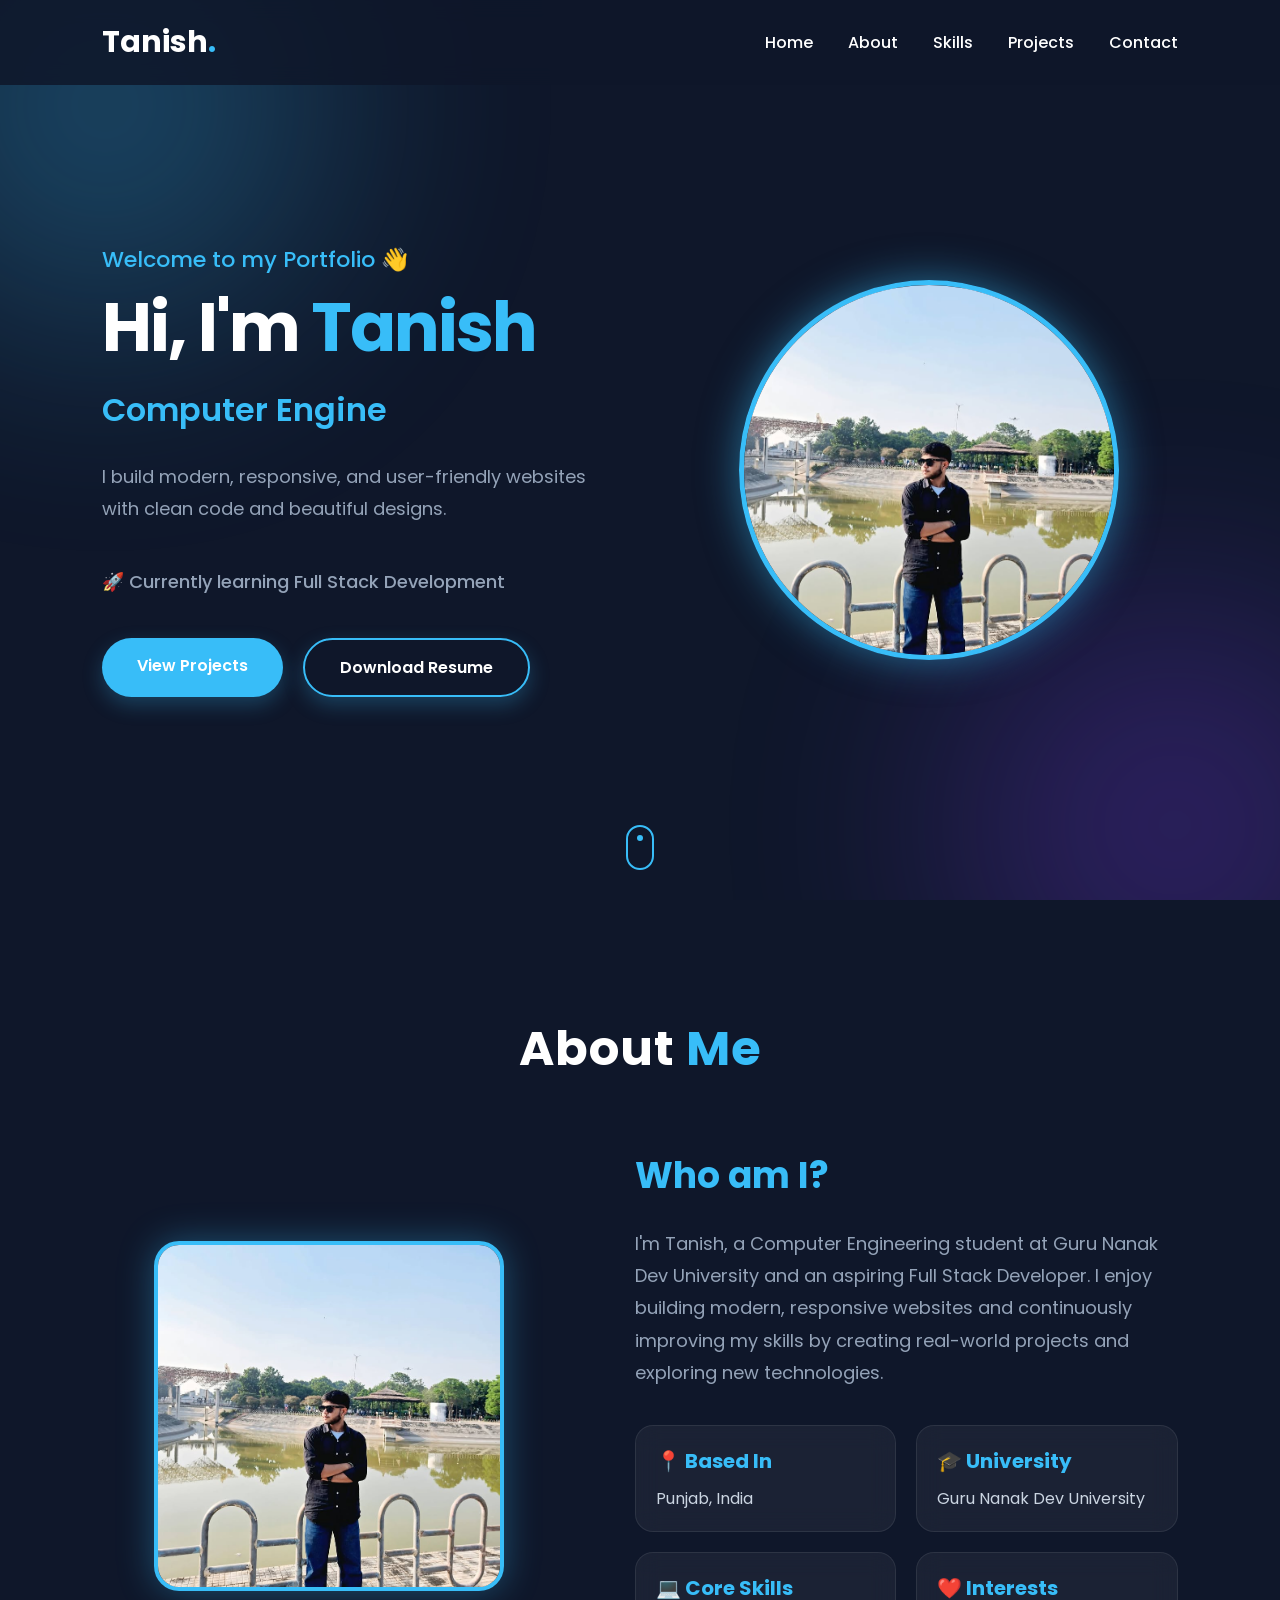
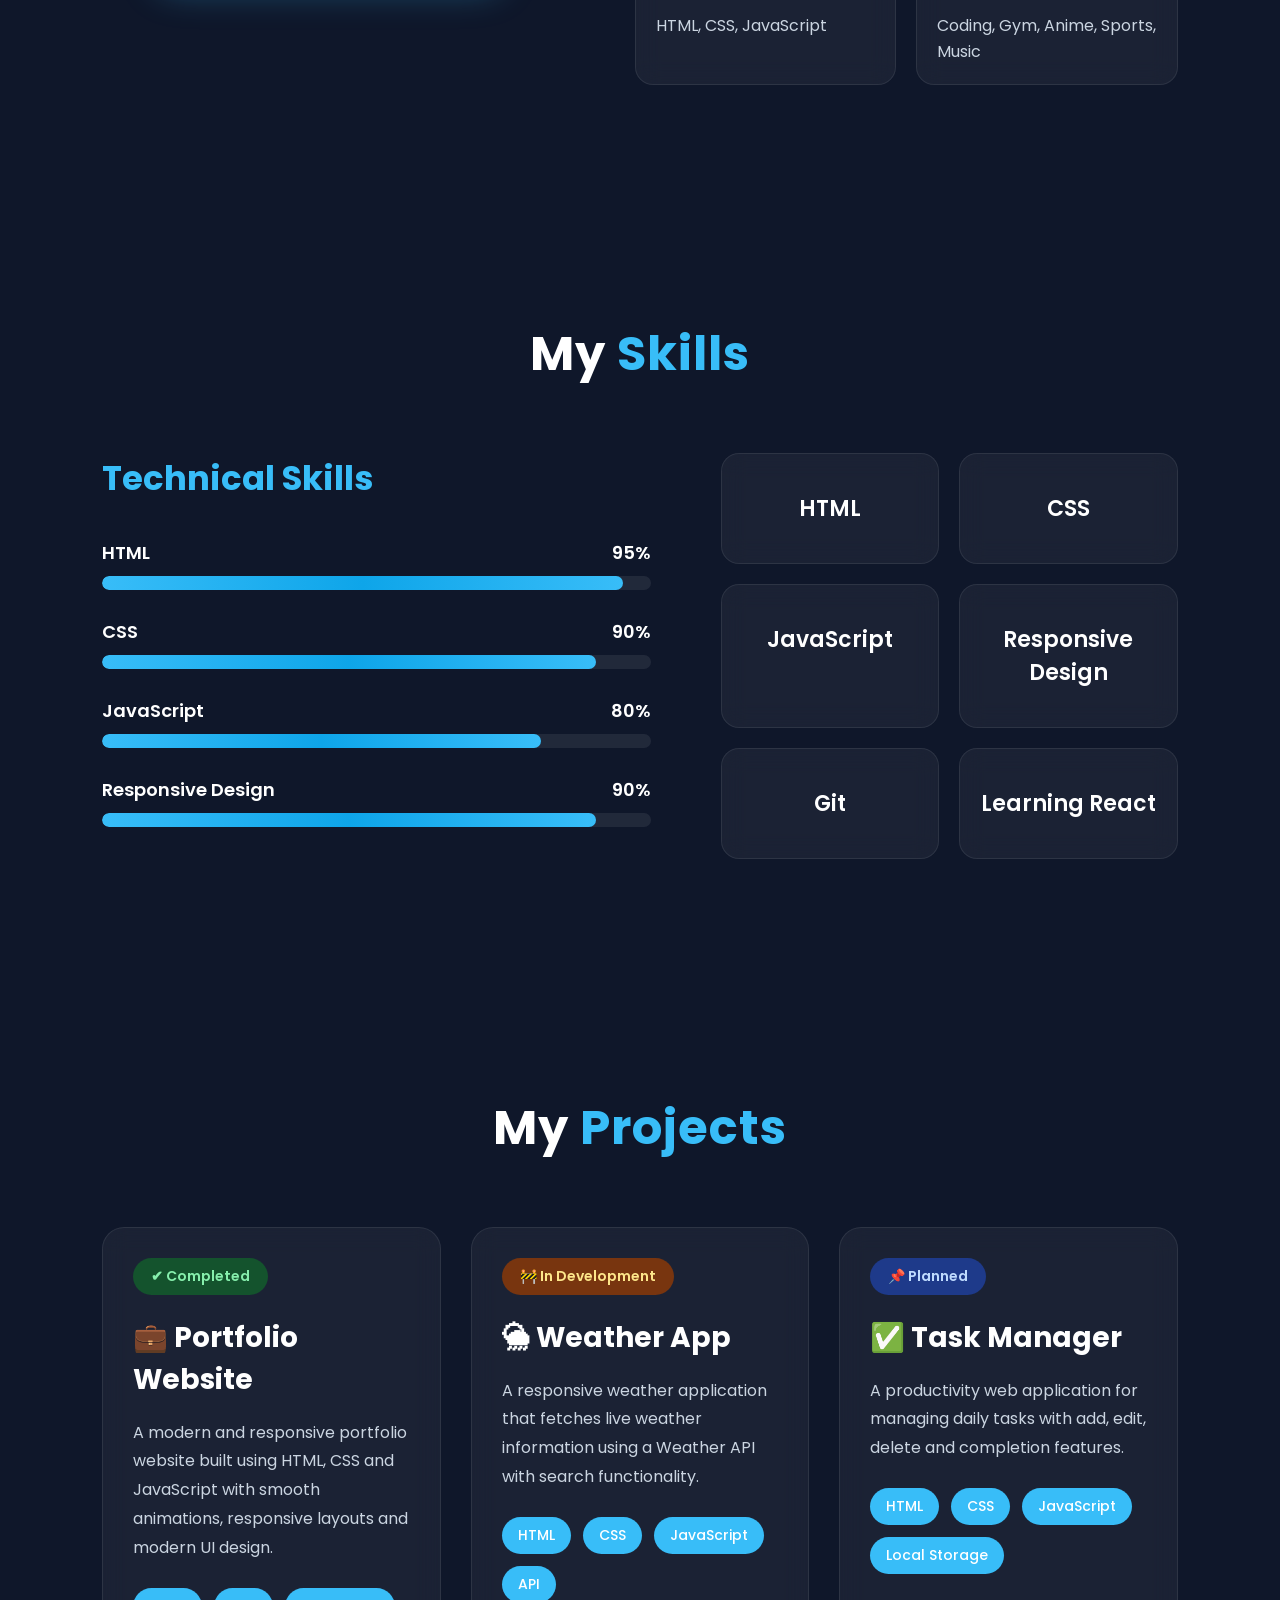
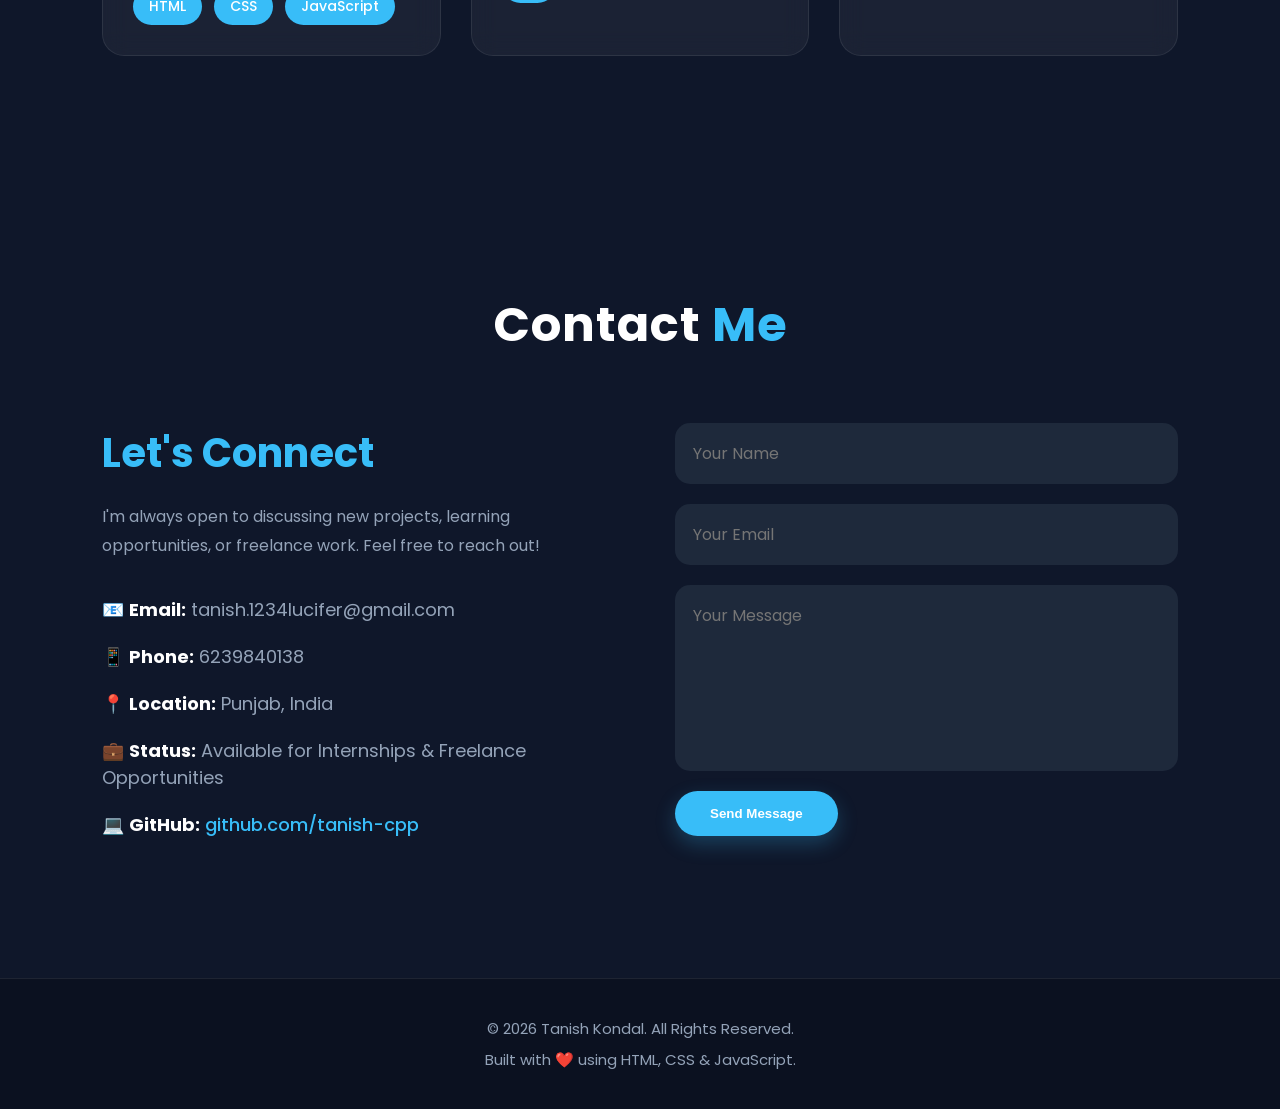
==== index.html @ 9c870e1d "Initial portfolio" ====
<!DOCTYPE html>
<html lang="en">
<head>

    <!-- Basic Website Information -->
    <meta charset="UTF-8">
    <meta name="viewport" content="width=device-width, initial-scale=1.0">

    <!-- SEO -->
    <title>Tanish | Frontend Developer & Computer Engineering Student</title>

    <meta name="description" content="Portfolio of Tanish , a Computer Engineering student and Frontend Developer passionate about creating modern, responsive, and user-friendly websites.">

    <meta name="keywords" content="Tanish , Portfolio, Frontend Developer, Web Developer, HTML, CSS, JavaScript, Computer Engineering, Responsive Website">

    <meta name="author" content="Tanish ">

    <meta name="theme-color" content="#0f172a">

    <!-- Favicon -->
    <link rel="icon" type="image/png" href="favicon.png">

    <!-- Google Fonts -->
    <link rel="preconnect" href="https://fonts.googleapis.com">

    <link rel="preconnect" href="https://fonts.gstatic.com" crossorigin>

    <link href="https://fonts.googleapis.com/css2?family=Poppins:wght@300;400;500;600;700&display=swap" rel="stylesheet">

    <!-- CSS -->
    <link rel="stylesheet" href="style.css">

</head>
<body>
    <div class="bg-animation">
    <div class="blob blob1"></div>
    <div class="blob blob2"></div>
</div>

    <!-- Navigation -->
     <nav class="navbar">

    <div class="logo">
        Tanish<span>.</span>
    </div>
    <div class="menu-toggle">

    ☰

</div>

    <ul class="nav-links">
        <li><a href="#home">Home</a></li>
        <li><a href="#about">About</a></li>
        <li><a href="#skills">Skills</a></li>
        <li><a href="#projects">Projects</a></li>
        <li><a href="#contact">Contact</a></li>
    </ul>


    </nav>

    <!-- Hero Section -->
    <section id="home" class="hero hidden">

    <div class="hero-content">

        <h3>
    Welcome to my Portfolio <span class="wave">👋</span>
</h3>

        <h1>Hi, I'm <span>Tanish</span></h1>

        <h2>
    <span id="typing-text"></span>
</h2>

        <p>
            I build modern, responsive, and user-friendly websites with
            clean code and beautiful designs.
        </p>
        <p class="status">
    🚀 Currently learning Full Stack Development
</p>

        <div class="hero-buttons">

            <a href="#projects" class="btn">View Projects</a>

            <a href="#" class="btn btn-outline">Download Resume</a>

        </div>

    </div>


    <div class="hero-image">

        <img src="images/profile.jpg" alt="Profile">

    </div>
    <div class="scroll-indicator">
    <span></span>
</div>

</section> 

<!-- =========================
     ABOUT SECTION
========================= -->

<section class="about hidden" id="about">

    <h2 class="section-title">
        About <span>Me</span>
    </h2>

    <div class="about-container">

        <div class="about-image">

            <img src="images/profile.jpg" alt="Tanish">

        </div>

        <div class="about-content">

            <h3>Who am I?</h3>

            <p>
                
                I'm Tanish, a Computer Engineering student at Guru Nanak Dev University and an aspiring Full Stack Developer. I enjoy building modern, responsive websites and continuously improving my skills by creating real-world projects and exploring new technologies.
                
            </p>

            <div class="about-info">

    <div class="info-card">
        <h4>📍 Based In</h4>
        <p>Punjab, India</p>
    </div>

    <div class="info-card">
        <h4>🎓 University</h4>
        <p>Guru Nanak Dev University</p>
    </div>

    <div class="info-card">
        <h4>💻 Core Skills</h4>
        <p>HTML, CSS, JavaScript</p>
    </div>

    <div class="info-card">
        <h4>❤️ Interests</h4>
        <p>Coding, Gym, Anime, Sports, Music</p>
    </div>

</div>

        </div>

    </div>

</section>
<!-- =========================
     SKILLS SECTION
========================= -->

<section class="skills hidden" id="skills">

    <h2 class="section-title">
        My <span>Skills</span>
    </h2>

    <div class="skills-container">

        <div class="skills-left">

            <h3>Technical Skills</h3>

            <div class="skill">

                <div class="skill-name">
                    <span>HTML</span>
                    <span>95%</span>
                </div>

                <div class="progress-bar">
                    <div class="progress html"></div>
                </div>

            </div>

            <div class="skill">

                <div class="skill-name">
                    <span>CSS</span>
                    <span>90%</span>
                </div>

                <div class="progress-bar">
                    <div class="progress css"></div>
                </div>

            </div>

            <div class="skill">

                <div class="skill-name">
                    <span>JavaScript</span>
                    <span>80%</span>
                </div>

                <div class="progress-bar">
                    <div class="progress js"></div>
                </div>

            </div>

            <div class="skill">

                <div class="skill-name">
                    <span>Responsive Design</span>
                    <span>90%</span>
                </div>

                <div class="progress-bar">
                    <div class="progress responsive"></div>
                </div>

            </div>

        </div>

        <div class="skills-right">

            <div class="skill-card">HTML</div>

            <div class="skill-card">CSS</div>

            <div class="skill-card">JavaScript</div>

            <div class="skill-card">Responsive Design</div>

            <div class="skill-card">Git</div>

            <div class="skill-card">Learning React</div>

        </div>

    </div>

</section> 

<!-- =========================
     PROJECTS SECTION
========================= -->

<section class="projects hidden" id="projects">

    <h2 class="section-title">
        My <span>Projects</span>
    </h2>

    <div class="projects-grid">

       <div class="project-card">

    <div class="project-status completed">
        ✔ Completed
    </div>

    <h3>💼 Portfolio Website</h3>

    <p>
        A modern and responsive portfolio website built using
        HTML, CSS and JavaScript with smooth animations,
        responsive layouts and modern UI design.
    </p>

    <div class="tech-stack">
        <span>HTML</span>
        <span>CSS</span>
        <span>JavaScript</span>
    </div>

</div>

        <div class="project-card">

    <div class="project-status in-progress">
        🚧 In Development
    </div>

    <h3>🌦 Weather App</h3>

    <p>
        A responsive weather application that fetches live weather
        information using a Weather API with search functionality.
    </p>

    <div class="tech-stack">
        <span>HTML</span>
        <span>CSS</span>
        <span>JavaScript</span>
        <span>API</span>
    </div>

</div>

        <div class="project-card">

    <div class="project-status planned">
        📌 Planned
    </div>

    <h3>✅ Task Manager</h3>

    <p>
        A productivity web application for managing daily tasks with
        add, edit, delete and completion features.
    </p>

    <div class="tech-stack">
        <span>HTML</span>
        <span>CSS</span>
        <span>JavaScript</span>
         <span>Local Storage</span>
    </div>

</div>

</section>

<!-- =========================
     CONTACT SECTION
========================= -->

<section class="contact hidden" id="contact">

    <h2 class="section-title">
        Contact <span>Me</span>
    </h2>

    <div class="contact-container">

        <div class="contact-info">

            <h3>Let's Connect</h3>

            <p>
                I'm always open to discussing new projects, learning opportunities,
                or freelance work. Feel free to reach out!
            </p>

            <div class="contact-item">
    📧 <strong>Email:</strong>
    <span>tanish.1234lucifer@gmail.com</span>
</div>

<div class="contact-item">
    📱 <strong>Phone:</strong>
    <span>6239840138</span>
</div>

<div class="contact-item">
    📍 <strong>Location:</strong>
    <span>Punjab, India</span>
</div>

<div class="contact-item">
    💼 <strong>Status:</strong>
    <span>Available for Internships & Freelance Opportunities</span>
</div>

<div class="contact-item">
    💻 <strong>GitHub:</strong>
    <a href="https://github.com/tanish-cpp" target="_blank">
        github.com/tanish-cpp
    </a>
</div>



        </div>

        <form class="contact-form">

            <input
                type="text"
                placeholder="Your Name"
                required
            >

            <input
                type="email"
                placeholder="Your Email"
                required
            >

            <textarea
                rows="6"
                placeholder="Your Message"
                required
            ></textarea>

            <button type="submit" class="btn">
                Send Message
            </button>

        </form>

    </div>

</section>

<!-- =========================
     FOOTER
========================= -->
 <footer class="footer">

    <p>© 2026 Tanish Kondal. All Rights Reserved.</p>

    <p>Built with ❤️ using HTML, CSS & JavaScript.</p>

</footer>
<!-- JavaScript -->
    <script src="script.js"></script>

</body>
</html>
---- style.css ----
/* =========================
   GOOGLE FONT & RESET
========================= */

*{
    margin: 0;
    padding: 0;
    box-sizing: border-box;
}

html{
    scroll-behavior: smooth;
}

body{
    font-family: 'Poppins', sans-serif;
    background: #0f172a;
    color: white;
}

/* =========================
   NAVBAR
========================= */

.navbar{
    display: flex;
    justify-content: space-between;
    align-items: center;

    padding: 20px 8%;

    position: fixed;
    top: 0;
    width: 100%;

    background: rgba(15, 23, 42, 0.85);
    backdrop-filter: blur(10px);

    z-index: 1000;
}

.logo{
    font-size: 30px;
    font-weight: 700;
    cursor: pointer;
}

.logo span{
    color: #38bdf8;
}

.nav-links{
    display: flex;
    list-style: none;
    gap: 35px;
}
.menu-toggle{

    display:none;

    font-size:32px;

    cursor:pointer;

    color:white;

}

.nav-links a{

    text-decoration:none;

    color:white;

    font-weight:500;

    transition:all .3s ease;

    position:relative;

}

.nav-links a:hover{

    color:#38bdf8;

}

.nav-links a.active{

    color:#38bdf8;

}

.nav-links a::after{

    content:"";

    position:absolute;

    left:0;

    bottom:-6px;

    width:0;

    height:2px;

    background:#38bdf8;

    transition:.3s ease;

}

.nav-links a:hover::after,

.nav-links a.active::after{

    width:100%;

}

/* =========================
   HERO SECTION
========================= */

.hero{

    position: relative;

    min-height:100vh;

    display:flex;

    justify-content:space-between;

    align-items:center;

    padding:120px 8% 80px;

    gap:80px;

}

.hero-content{

    flex:1;

}

.hero-content h3{

    font-size:22px;

    font-weight:500;

    color:#38bdf8;

    margin-bottom:15px;

}

.hero-content h1{

     font-size:68px;

    line-height:1.1;

    font-weight:700;

    margin-bottom:20px;

    letter-spacing:-2px;


}

.hero-content h1 span{

    color:#38bdf8;

}



.hero-content h2{

    font-size:32px;

    font-weight:600;

    color:#38bdf8;

    min-height:50px;

    margin-bottom:25px;

}

.hero-content p{

    max-width:550px;

    font-size:18px;

    line-height:1.8;

    color:#94a3b8;

    margin-bottom:40px;

} 
.status{

    margin-top:15px;

    color:#38bdf8;

    font-size:16px;

    font-weight:500;

}

/* =========================
   ABOUT SECTION
========================= */

.about{

    padding:120px 8%;

}

.section-title{

    text-align:center;

    font-size:clamp(2.2rem, 5vw, 3rem);

    font-weight:700;

    letter-spacing:1px;

    line-height:1.2;

    margin-bottom:70px;

}

.section-title span{

    color:#38bdf8;

}

.about-container{

    display:flex;

    justify-content:space-between;

    align-items:center;

    gap:80px;

}

.about-image{

    flex:1;

    display:flex;

    justify-content:center;

}

.about-image img{

    width:350px;

    height:350px;

    object-fit:cover;

    border-radius:25px;

    border:4px solid #38bdf8;

    box-shadow:0 0 35px rgba(56,189,248,.35);

}

.about-content{

    flex:1.2;

}

.about-content h3{

    font-size:36px;

    margin-bottom:25px;

    color:#38bdf8;

}

.about-content p{

    color:#94a3b8;

    line-height:1.8;

    font-size:18px;

    margin-bottom:20px;

}

.about-info{

    display:grid;

    grid-template-columns:repeat(2,1fr);

    gap:20px;

    margin-top:35px;

}

.info-card{

    background:rgba(255,255,255,.05);

    border:1px solid rgba(255,255,255,.08);

    border-radius:18px;

    padding:20px;

    backdrop-filter:blur(12px);

    transition:.35s ease;

}

.info-card:hover{

    transform:translateY(-8px);

    border-color:#38bdf8;

    box-shadow:0 10px 30px rgba(56,189,248,.25);

}

.info-card h4{

    color:#38bdf8;

    font-size:20px;

    margin-bottom:10px;

}

.info-card p{

    color:#cbd5e1;

    font-size:16px;

    line-height:1.6;

    margin:0;

}
/* =========================
   SKILLS SECTION
========================= */

.skills{

    padding:120px 8%;

    scroll-margin-top:100px;

}

.skills-container{

    display:flex;

    justify-content:space-between;

    align-items:flex-start;

    gap:70px;

}

.skills-left{

    flex:1.2;

}

.skills-left h3{

    font-size:34px;

    color:#38bdf8;

    margin-bottom:35px;

}

.skill{

    margin-bottom:28px;

}

.skill-name{

    display:flex;

    justify-content:space-between;

    margin-bottom:10px;

    font-size:18px;

    font-weight:600;

}

.progress-bar{

    width:100%;

    height:14px;

    background:rgba(255,255,255,.08);

    border-radius:20px;

    overflow:hidden;

}

.progress{

    height:100%;

    border-radius:20px;

    background:linear-gradient(
90deg,
#38bdf8,
#0ea5e9,
#38bdf8
);

}

.html{

    width:95%;

}

.css{

    width:90%;

}

.js{

    width:80%;

}

.responsive{

    width:90%;

}

.skills-right{

    flex:1;

    display:grid;

    grid-template-columns:repeat(2,1fr);

    gap:20px;

}

.skill-card{

    background:rgba(255,255,255,.05);

    border:1px solid rgba(255,255,255,.08);

    border-radius:18px;

    padding:38px 20px;

    text-align:center;

    font-size:22px;

    font-weight:600;

    transition:.35s ease;

    backdrop-filter:blur(12px);

}

.skill-card:hover{

    transform:translateY(-8px);

    border-color:#38bdf8;

    box-shadow:0 10px 30px rgba(56,189,248,.25);

}
/* =========================
   PROJECTS SECTION
========================= */

.projects{

    padding:120px 8%;

}

.projects-grid{

    display:grid;

    grid-template-columns:repeat(3,1fr);

    gap:30px;

    margin-top:60px;

}

.project-card{

    background:rgba(255,255,255,.05);

    border:1px solid rgba(255,255,255,.08);

    border-radius:22px;

    padding:30px;

    backdrop-filter:blur(12px);

    transition:all .35s ease;

    overflow:hidden;

    position:relative;

}

.project-card:hover{

    transform:translateY(-10px);

    border-color:#38bdf8;

    box-shadow:0 20px 40px rgba(56,189,248,.18);

}

.project-card:hover{

    transform:translateY(-10px);

    border-color:#38bdf8;

    box-shadow:0 15px 35px rgba(56,189,248,.25);

}

.project-status{

    display:inline-block;

    padding:8px 18px;

    border-radius:30px;

    font-size:14px;

    font-weight:600;

    margin-bottom:22px;

}
.progress{

    height:100%;

    border-radius:20px;

    background:linear-gradient(90deg,#38bdf8,#0ea5e9,#38bdf8);

}

.completed{

    background:#14532d;

    color:#86efac;

}

.in-progress{

    background:#78350f;

    color:#fde68a;

}

.planned{

    background:#1e3a8a;

    color:#bfdbfe;

}

.project-card h3{

    font-size:28px;

    margin-bottom:18px;

}

.project-card p{

    color:#cbd5e1;

    line-height:1.8;

    margin-bottom:25px;

}

.tech-stack{

    display:flex;

    flex-wrap:wrap;

    gap:12px;

}

.tech-stack span{

    background:#38bdf8;

    color:white;

    padding:8px 16px;

    border-radius:25px;

    font-size:14px;

    font-weight:500;

}

/* Buttons */

.hero-buttons{

    display:flex;

    gap:20px;

}

.btn{

    display:inline-block;

    background:#38bdf8;

    color:white;

    padding:15px 35px;

    text-decoration:none;

    border-radius:50px;

    font-weight:600;

    border:none;

    cursor:pointer;

    transition:all .35s ease;

    box-shadow:0 8px 20px rgba(56,189,248,.25);

}

.btn:hover{

    transform:translateY(-4px);

    background:#0ea5e9;

    box-shadow:0 14px 28px rgba(56,189,248,.45);

}

.btn:active{

    transform:translateY(-1px);

}
.btn:hover{

    transform:translateY(-6px) scale(1.05);

    box-shadow:0 0 25px rgba(56,189,248,.45);

}

.btn-outline{

    background:transparent;

    border:2px solid #38bdf8;

}

/* Image */

.hero-image{

    flex:1;

    display:flex;

    justify-content:center;

}

.hero-image img{

    width:380px;

    height:380px;

    object-fit:cover;

    border-radius:50%;

    border:5px solid #38bdf8;

    box-shadow:0 0 40px rgba(56,189,248,.5);

    transition:.4s;

    animation:float 4s ease-in-out infinite;

}

.hero-image img:hover{

    transform:scale(1.05);

    box-shadow:0 0 60px rgba(56,189,248,.8);

}
/* =========================
   FLOATING PROFILE
========================= */


@keyframes float{

    0%{
        transform:translateY(0px);
    }

    50%{
        transform:translateY(-15px);
    }

    100%{
        transform:translateY(0px);
    }

}
/* =========================
   BACKGROUND BLOBS
========================= */

.bg-animation{

    position:fixed;

    width:100%;

    height:100%;

    top:0;

    left:0;

    overflow:hidden;

    z-index:-1;

}

.blob{

    position:absolute;

    width:450px;

    height:450px;

    border-radius:50%;

    filter:blur(120px);

    opacity:.28;

    animation:moveBlob 12s ease-in-out infinite alternate;

}

.blob1{

    background:#38bdf8;

    top:-120px;

    left:-120px;

}

.blob2{

    background:#7c3aed;

    bottom:-150px;

    right:-120px;

    animation-delay:4s;

}

@keyframes moveBlob{

    from{

        transform:translate(0,0) scale(1);

    }

    to{

        transform:translate(80px,-50px) scale(1.15);

    }

}
/* ===================================
   RESPONSIVE DESIGN
=================================== */

@media (max-width: 992px){

    .hero{

    flex-direction:column-reverse;

    text-align:center;

    justify-content:center;

    min-height:auto;

    padding:140px 6% 80px;

    gap:40px;

}

    .hero-content p{

        margin:auto;

        margin-bottom:35px;

    }

    .hero-buttons{

        justify-content:center;

    }
    .hero-image img{

    width:300px;

    height:300px;

}
.about-container{

    flex-direction:column;

    text-align:center;

    gap:40px;

}

.about-image img{

    width:280px;

    height:280px;

}

.about-info{

    justify-content:center;

}
.skills-container{

    flex-direction:column;

    gap:50px;

}

.skills-left,
.skills-right{

    width:100%;

}

.skills-right{

    justify-content:center;

}
.projects-grid{

    grid-template-columns:1fr;

    gap:30px;

}

.project-card{

    width:100%;

}
.contact-container{

    flex-direction:column;

    gap:50px;

}

.contact-info,
.contact-form{

    width:100%;

}

.contact-info{

    text-align:center;

}
.menu-toggle{

    display:block;

}

.nav-links{

    display:flex;

    flex-direction:column;

    position:fixed;

    top:80px;

    left:0;

    width:100%;

    background:#0f172a;

    gap:20px;

    padding:25px 0;

    text-align:center;

    transform:translateY(-120%);

    opacity:0;

    visibility:hidden;

    transition:all .35s ease;

    z-index:999;

}
.nav-links.active{

    transform:translateY(0);

    opacity:1;

    visibility:visible;

}

}

/* =========================
   HERO LOAD ANIMATION
========================= */

.hero-content{

    animation:fadeLeft 1s ease forwards;

}

.hero-image{

    animation:fadeRight 1s ease forwards;

}

@keyframes fadeLeft{

    from{
        opacity:0;
        transform:translateX(-60px);
    }

    to{
        opacity:1;
        transform:translateX(0);
    }

}

@keyframes fadeRight{

    from{
        opacity:0;
        transform:translateX(60px);
    }

    to{
        opacity:1;
        transform:translateX(0);
    }

}
/* =========================
   SCROLL INDICATOR
========================= */

.scroll-indicator{

    position:absolute;

    bottom:30px;

    left:50%;

    transform:translateX(-50%);

}

.scroll-indicator span{

    display:block;

    width:28px;

    height:45px;

    border:2px solid #38bdf8;

    border-radius:25px;

    position:relative;

}

.scroll-indicator span::before{

    content:"";

    position:absolute;

    width:6px;

    height:6px;

    background:#38bdf8;

    border-radius:50%;

    left:50%;

    top:8px;

    transform:translateX(-50%);

    animation:scroll 1.8s infinite;

}

@keyframes scroll{

    0%{

        opacity:1;

        top:8px;

    }

    100%{

        opacity:0;

        top:25px;

    }

}
/* =========================
   CONTACT SECTION
========================= */

.contact{
    padding:120px 8%;
}

.contact-container{
    display:flex;
    justify-content:space-between;
    align-items:flex-start;
    gap:70px;
}

.contact-info{
    flex:1;
}

.contact-info h3{
    font-size:40px;
    color:#38bdf8;
    margin-bottom:20px;
}

.contact-info p{
    color:#94a3b8;
    line-height:1.8;
    margin-bottom:35px;
}

.contact-item{
    margin-bottom:20px;
    font-size:18px;
    color:white;
}
.contact-item a{
    color:#38bdf8;
    text-decoration:none;
    font-weight:500;
    transition:0.3s;
}

.contact-item a:hover{
    color:#ffffff;
}

.contact-item span{
    color:#94a3b8;
}

.contact-form{
    flex:1;
    display:flex;
    flex-direction:column;
    gap:20px;
}

.contact-form input,
.contact-form textarea{

    width:100%;
    padding:18px;

    border:none;
    outline:none;

    border-radius:15px;

    background:#1e293b;
    color:white;

    font-size:16px;

    font-family:'Poppins',sans-serif;

    transition:.3s;
}

.contact-form input:focus,
.contact-form textarea:focus{

    border:2px solid #38bdf8;
    box-shadow:0 0 20px rgba(56,189,248,.25);

}

.contact-form textarea{
    resize:none;
}

.contact-form .btn{
    width:fit-content;
}
/* =========================
   FOOTER
========================= */

.footer{

    padding:30px 8%;

    text-align:center;

    background:#0b1120;

    border-top:1px solid rgba(255,255,255,.08);

}

.footer p{

    color:#94a3b8;

    margin:8px 0;

    font-size:15px;

}
/* =========================
   SCROLL REVEAL
========================= */

.hidden{

    opacity:0;

    transform:translateY(60px);

    transition:all .8s ease;

}

.show{

    opacity:1;

    transform:translateY(0);

}
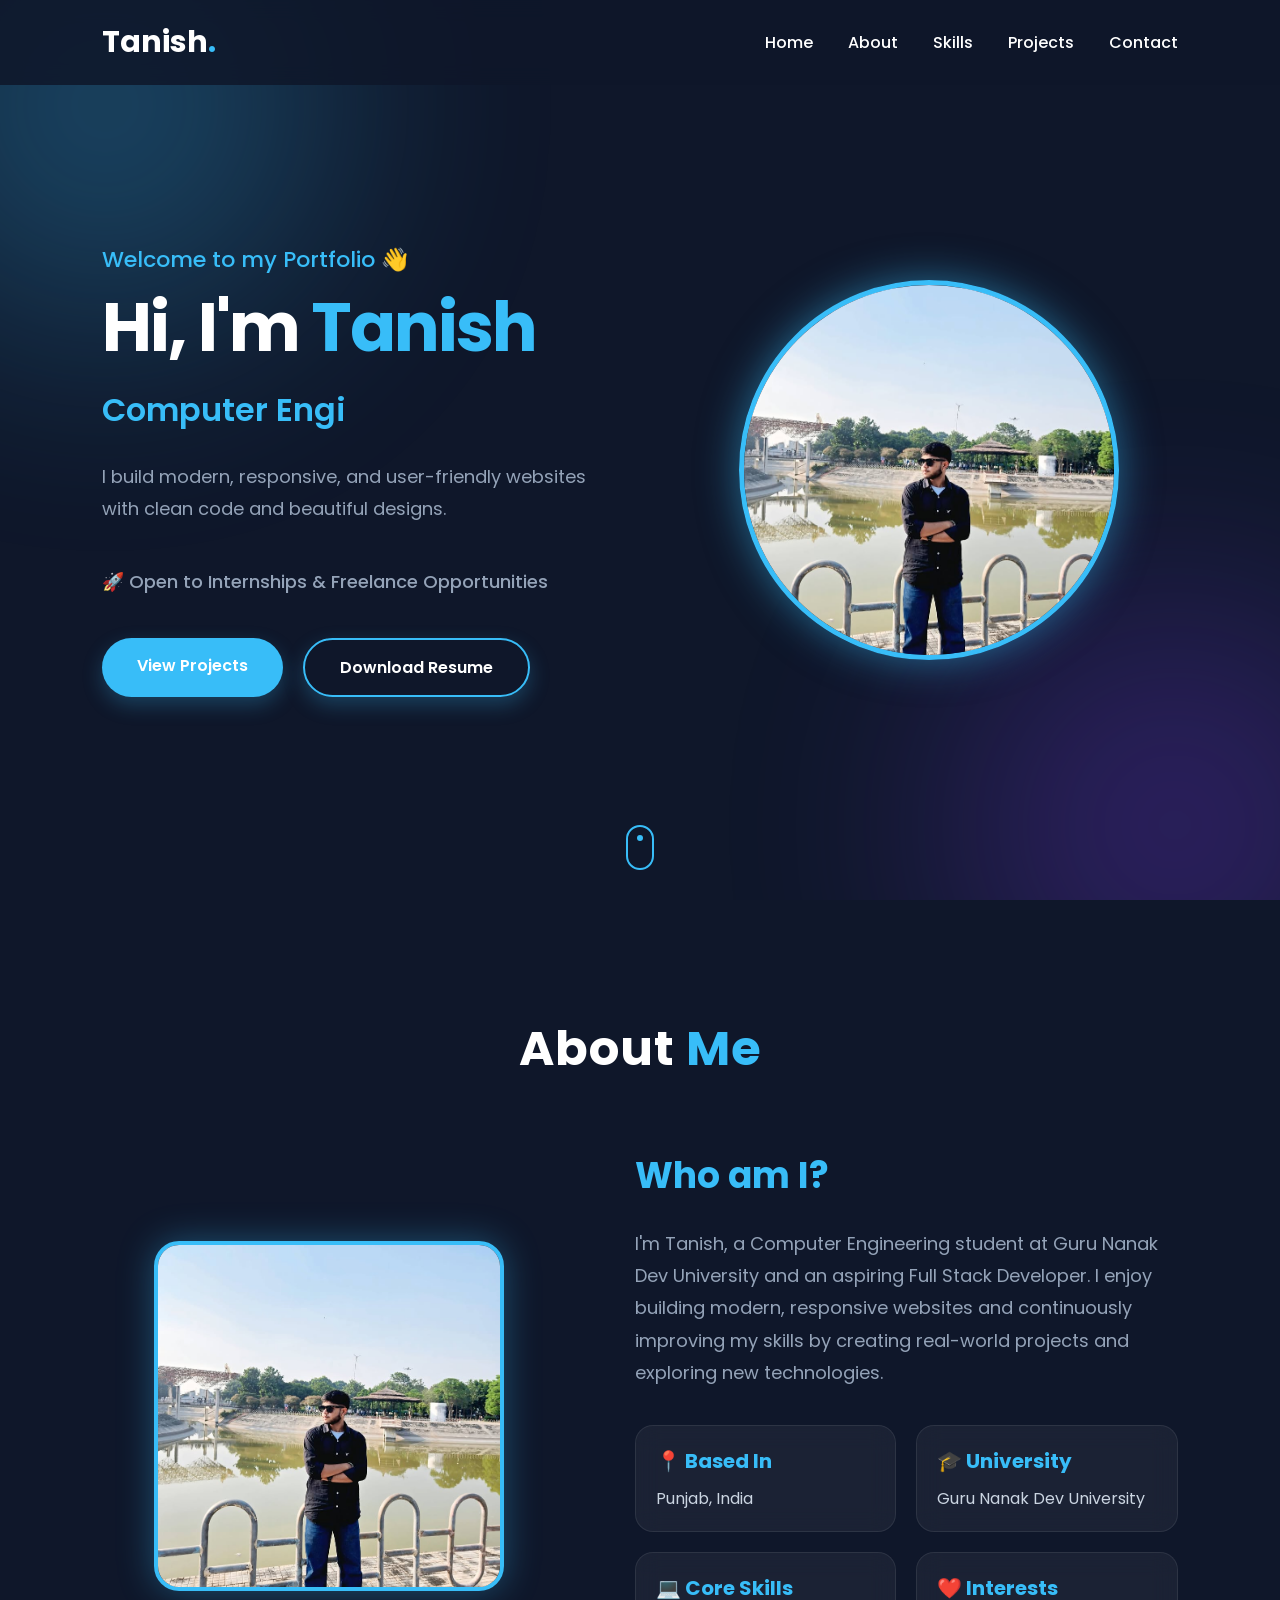
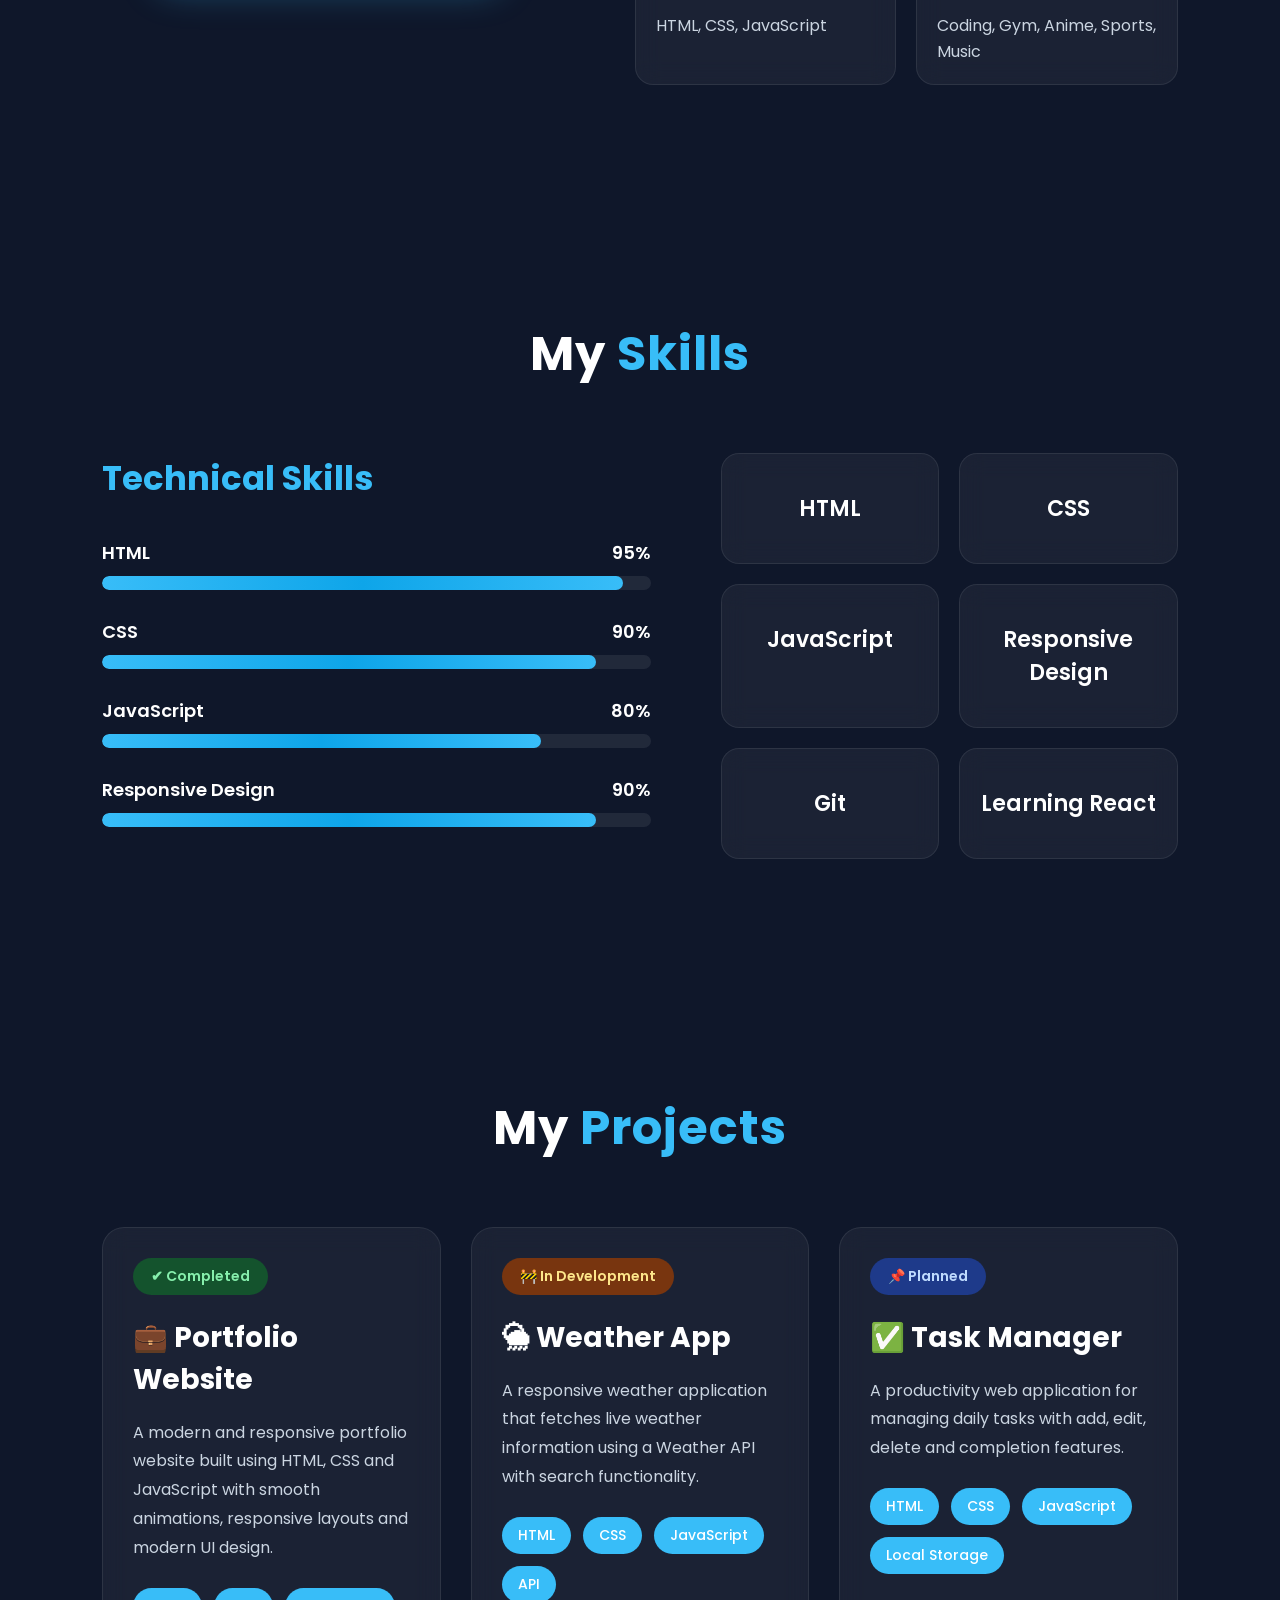
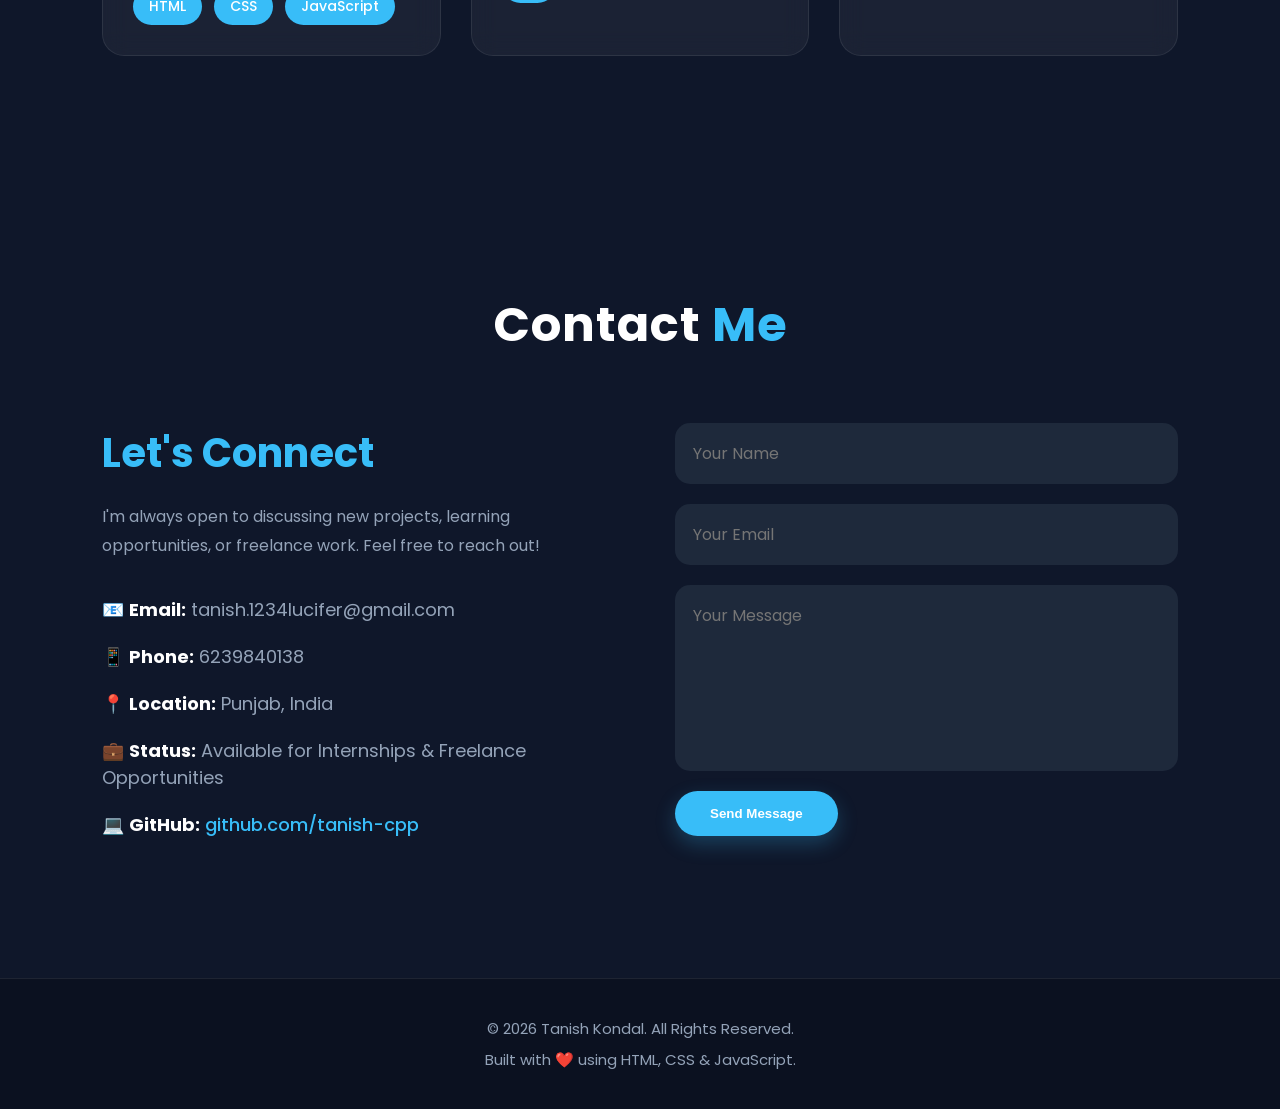
==== commit d41b3f81: "Update hero text" ====
--- a/index.html
+++ b/index.html
@@ -80,7 +80,7 @@
             clean code and beautiful designs.
         </p>
         <p class="status">
-    🚀 Currently learning Full Stack Development
+    🚀 Open to Internships & Freelance Opportunities
 </p>
 
         <div class="hero-buttons">
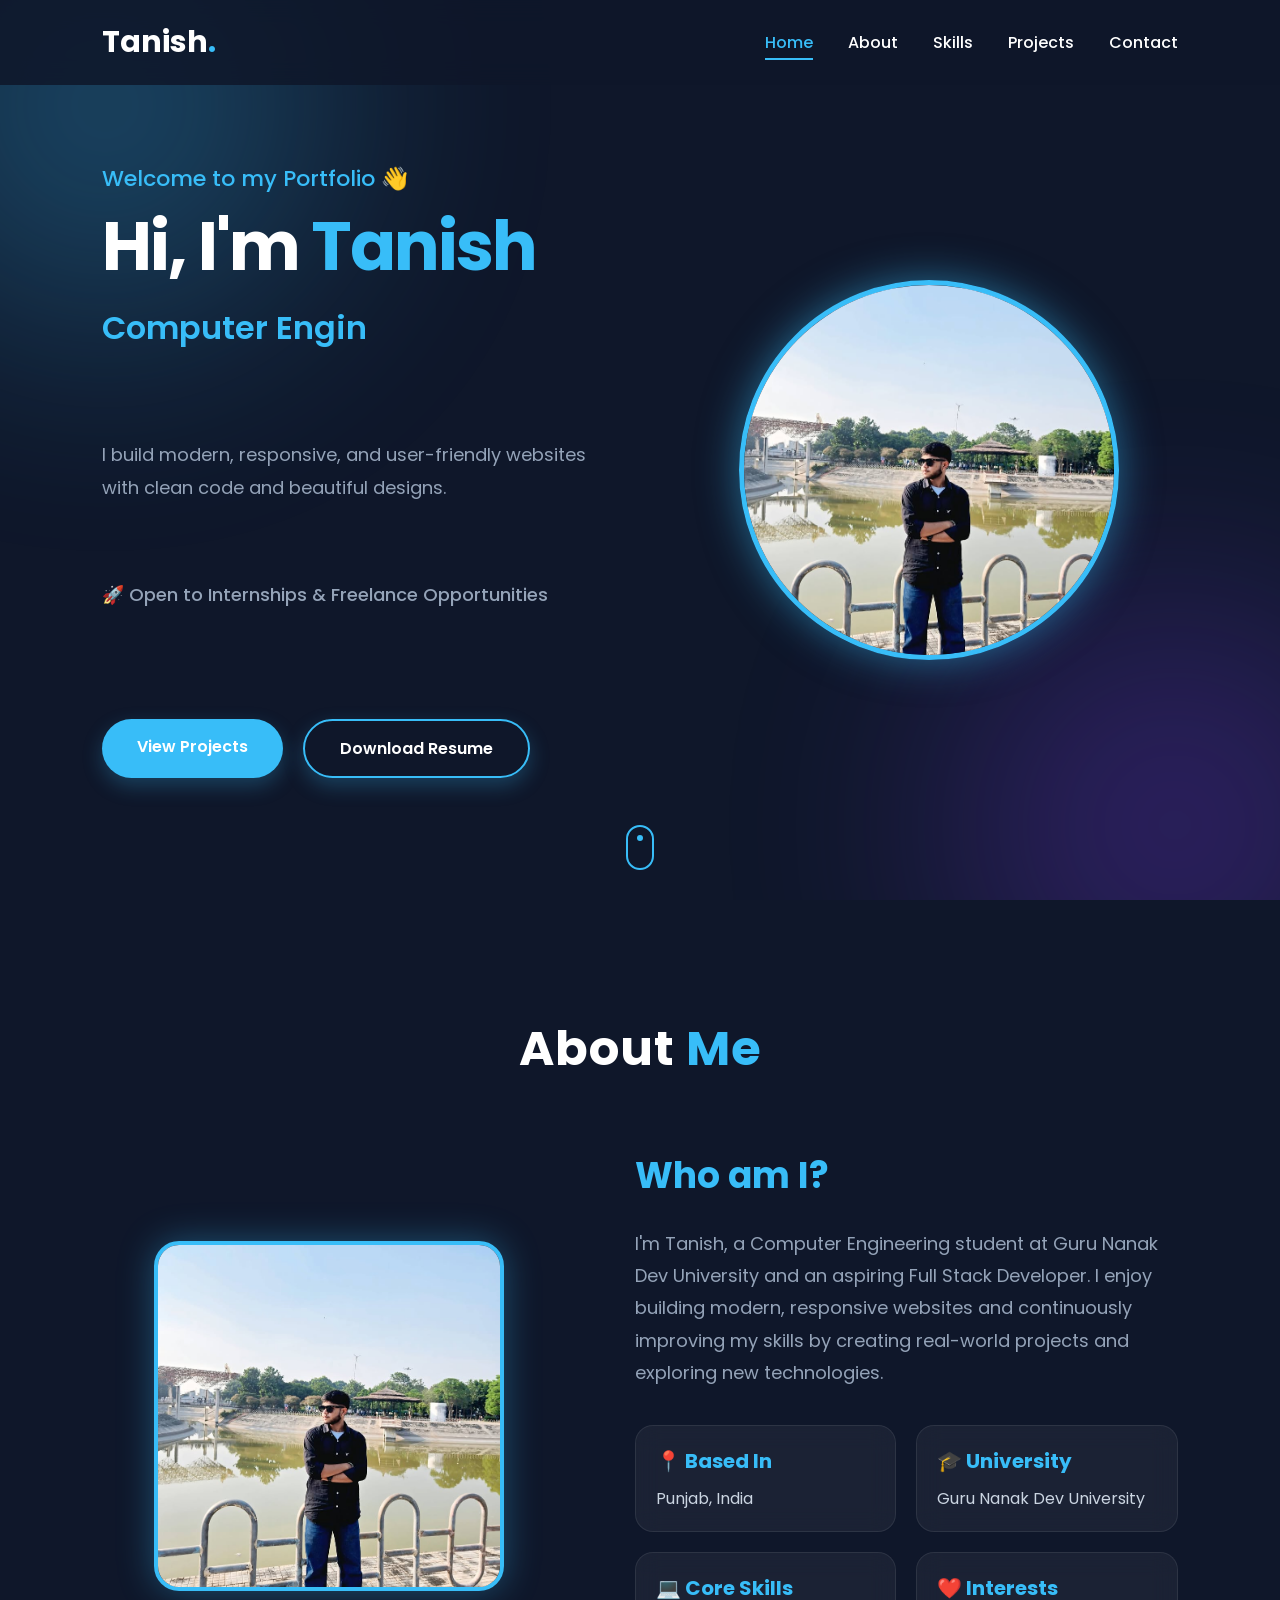
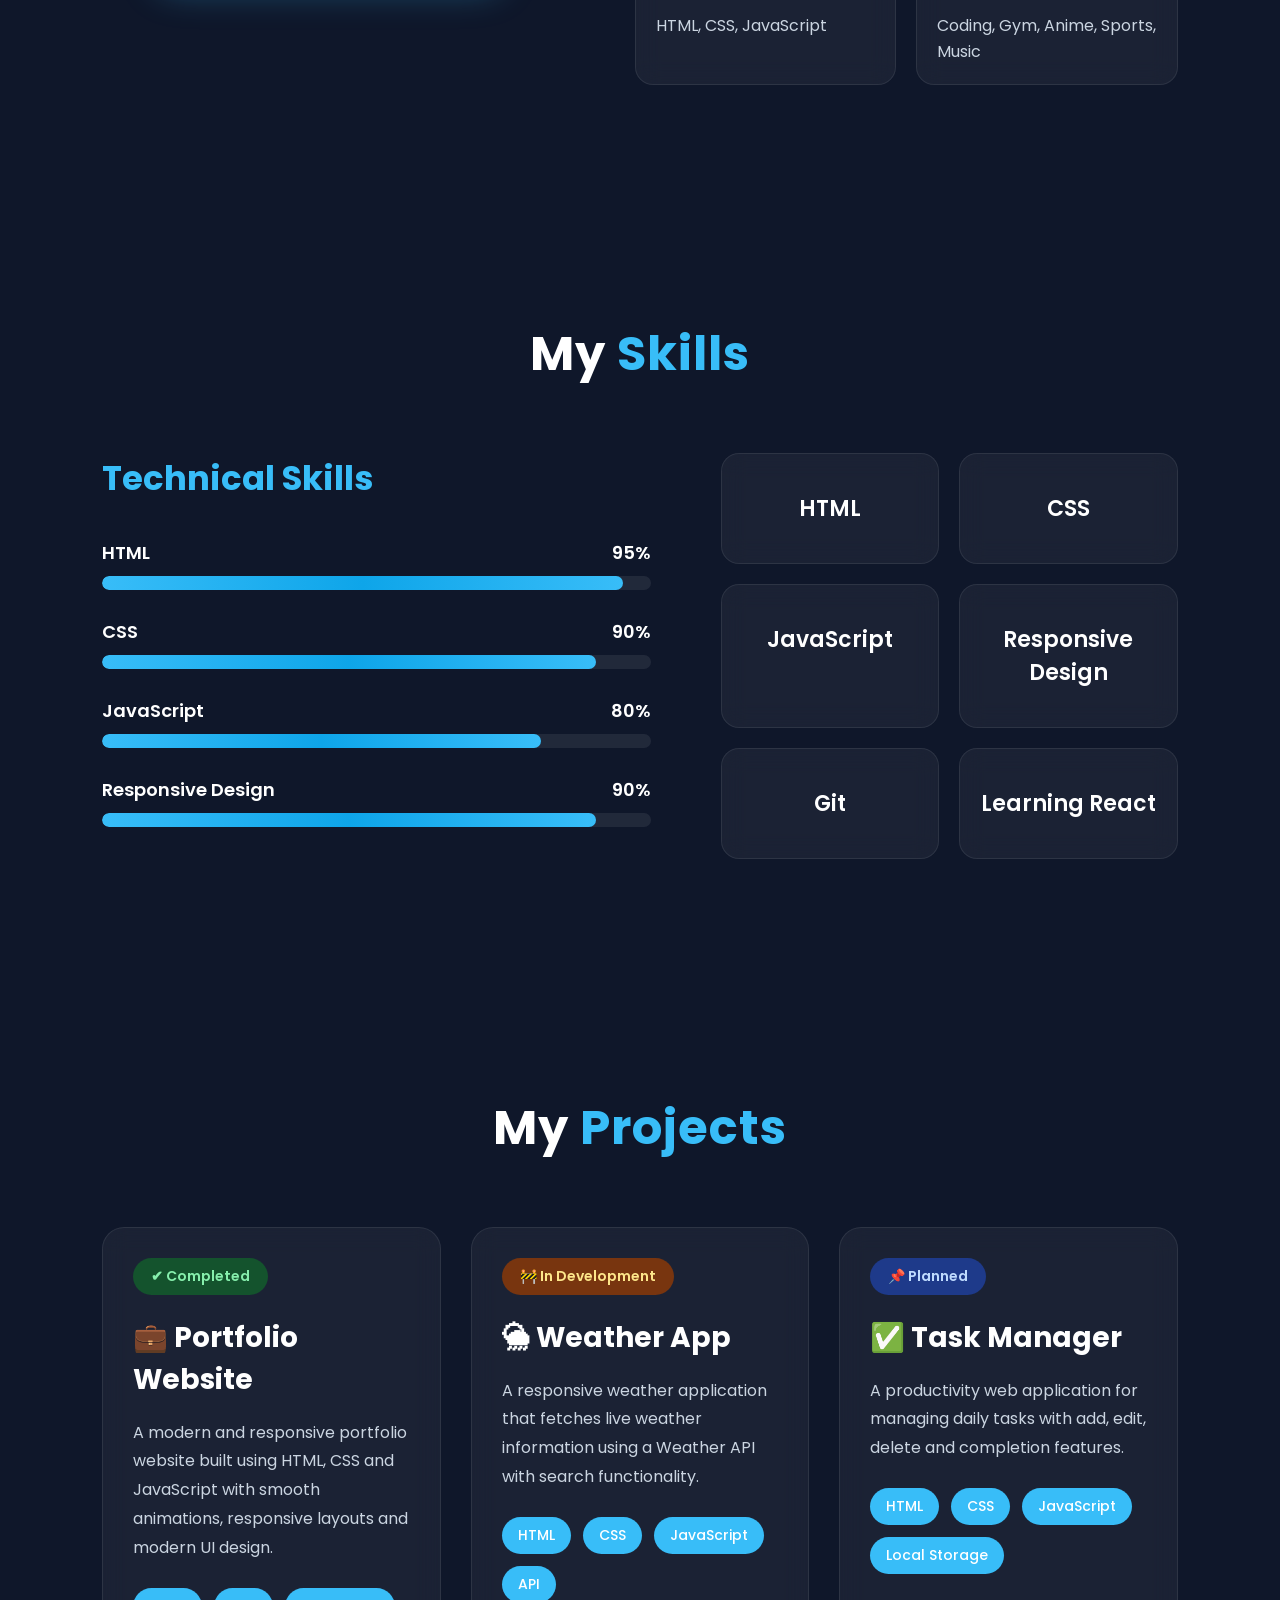
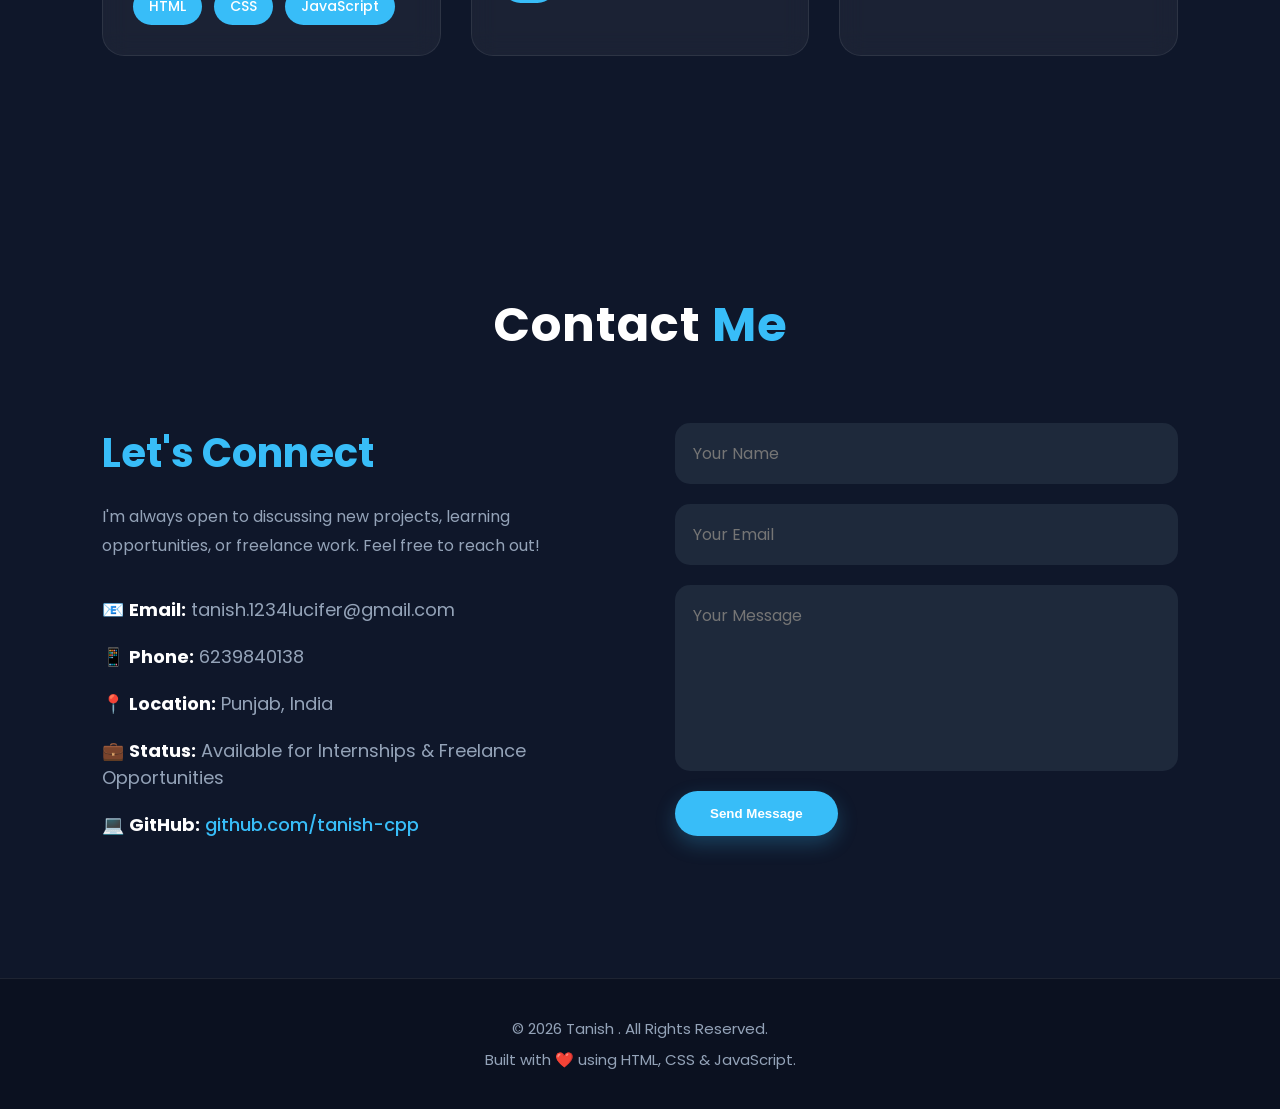
==== commit 670aa55d: "Improve mobile performance and update footer" ====
--- a/index.html
+++ b/index.html
@@ -419,7 +419,7 @@
 ========================= -->
  <footer class="footer">
 
-    <p>© 2026 Tanish Kondal. All Rights Reserved.</p>
+    <p>© 2026 Tanish . All Rights Reserved.</p>
 
     <p>Built with ❤️ using HTML, CSS & JavaScript.</p>
 
--- a/style.css
+++ b/style.css
@@ -34,7 +34,7 @@
     width: 100%;
 
     background: rgba(15, 23, 42, 0.85);
-    backdrop-filter: blur(10px);
+    
 
     z-index: 1000;
 }
@@ -191,7 +191,7 @@
 
     color:#38bdf8;
 
-    min-height:50px;
+    min-height:110px;
 
     margin-bottom:25px;
 
@@ -199,7 +199,10 @@
 
 .hero-content p{
 
+
     max-width:550px;
+
+     min-height:100px;
 
     font-size:18px;
 
@@ -1319,4 +1322,14 @@
 
     transform:translateY(0);
 
+}
+/* Desktop only blur effect */
+@media (min-width: 769px){
+
+    .navbar{
+
+        backdrop-filter: blur(12px);
+
+    }
+
 }
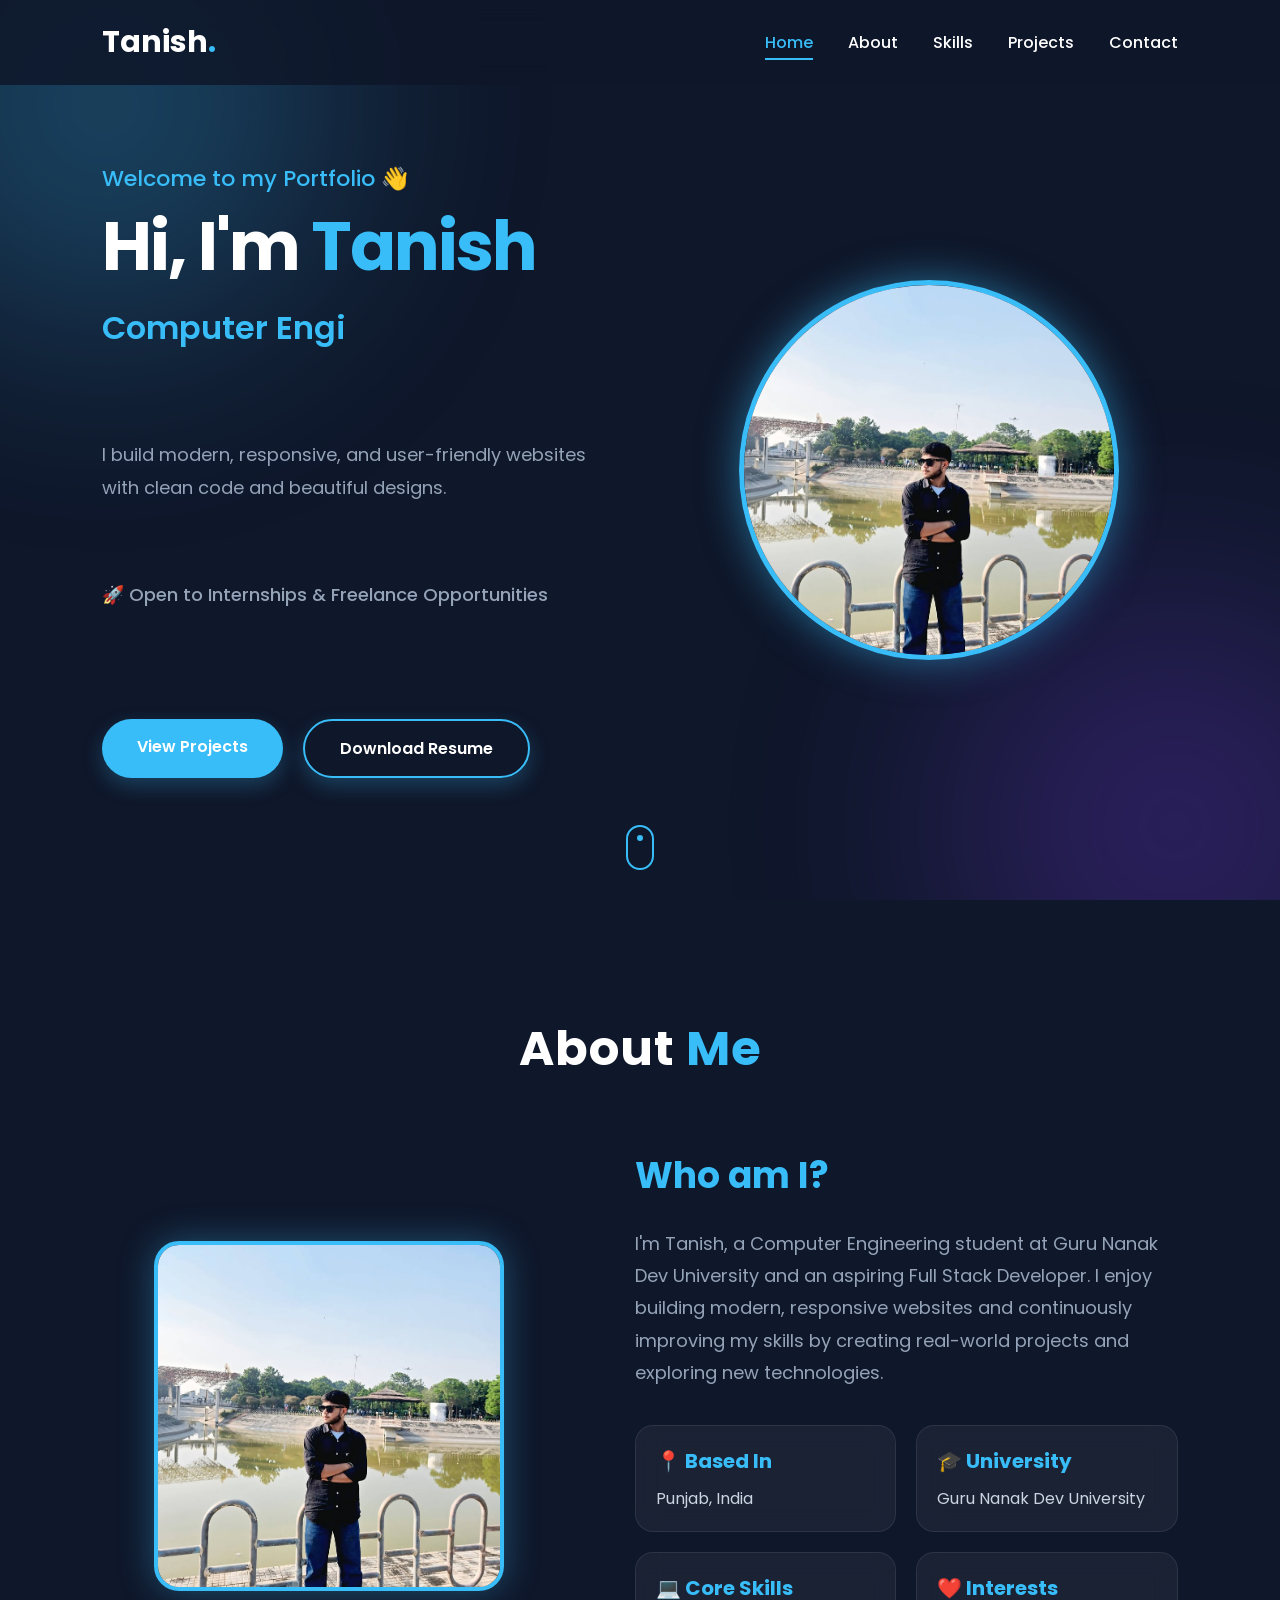
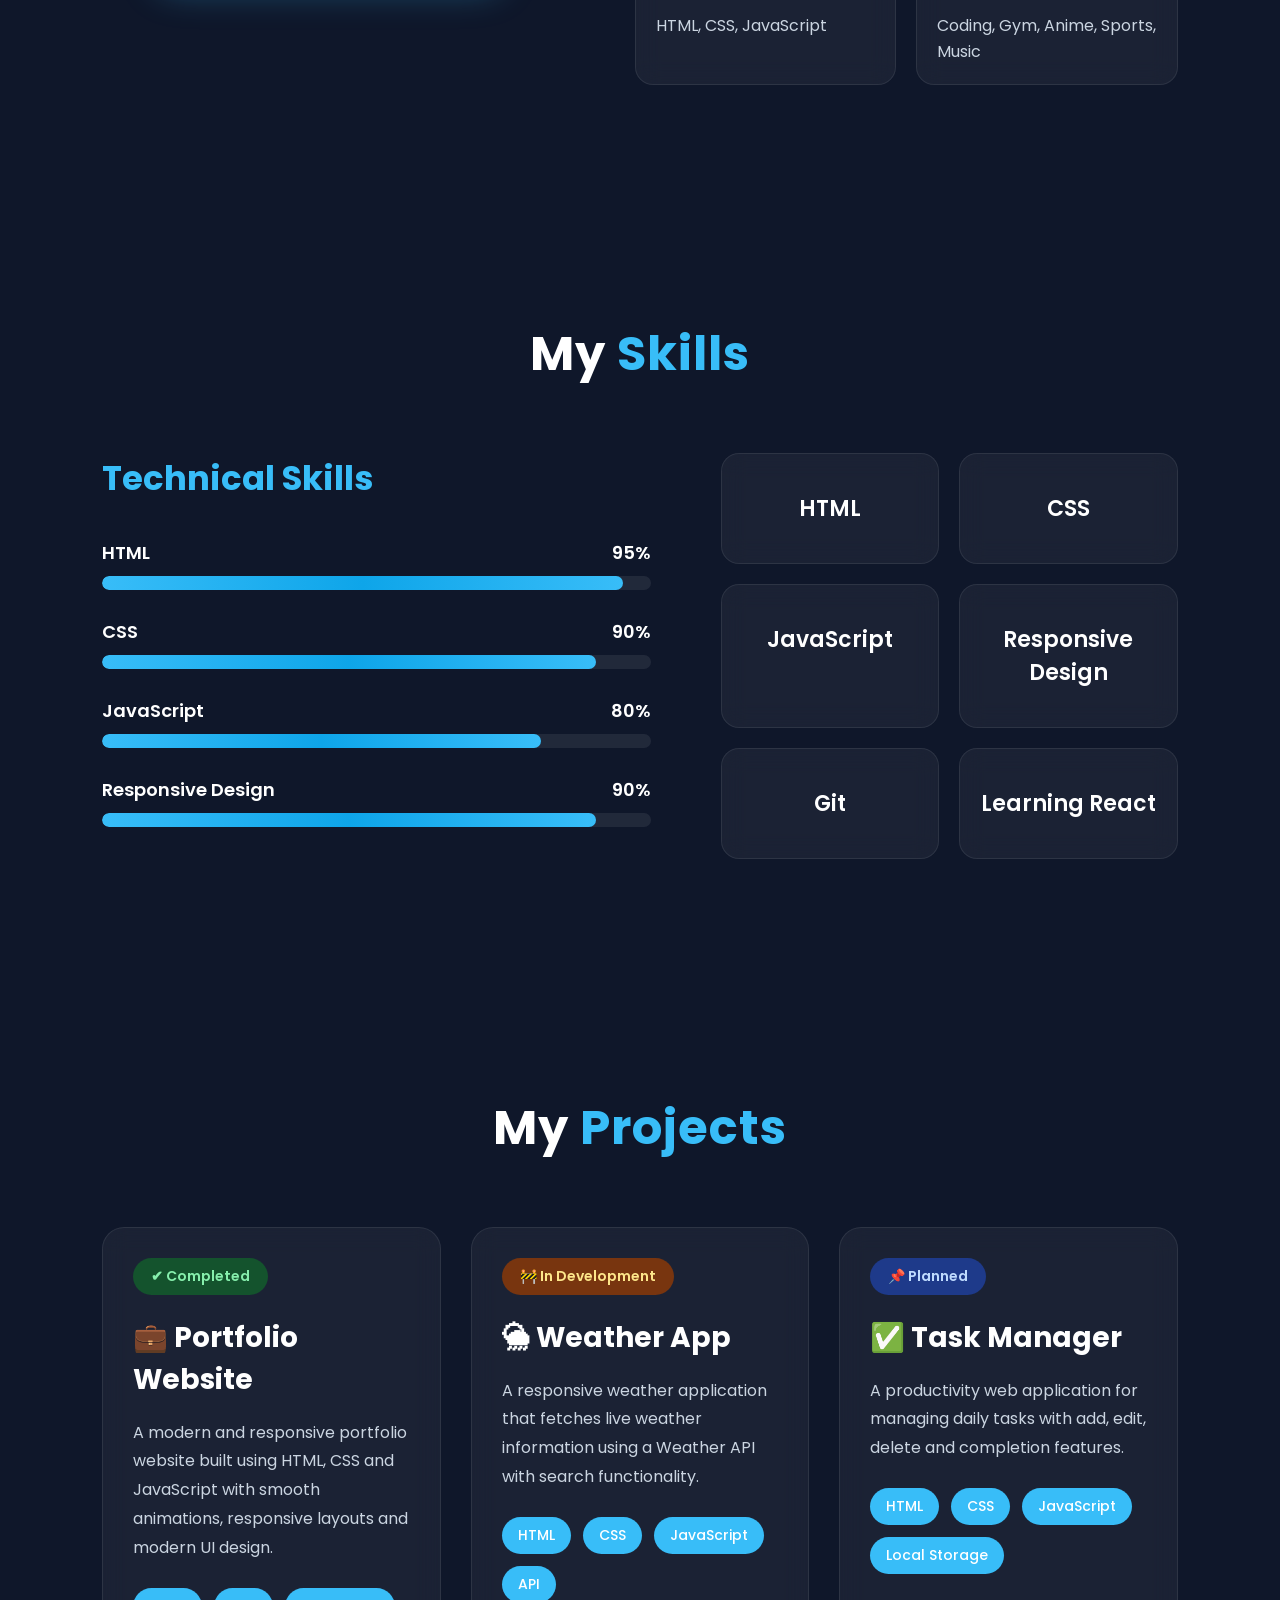
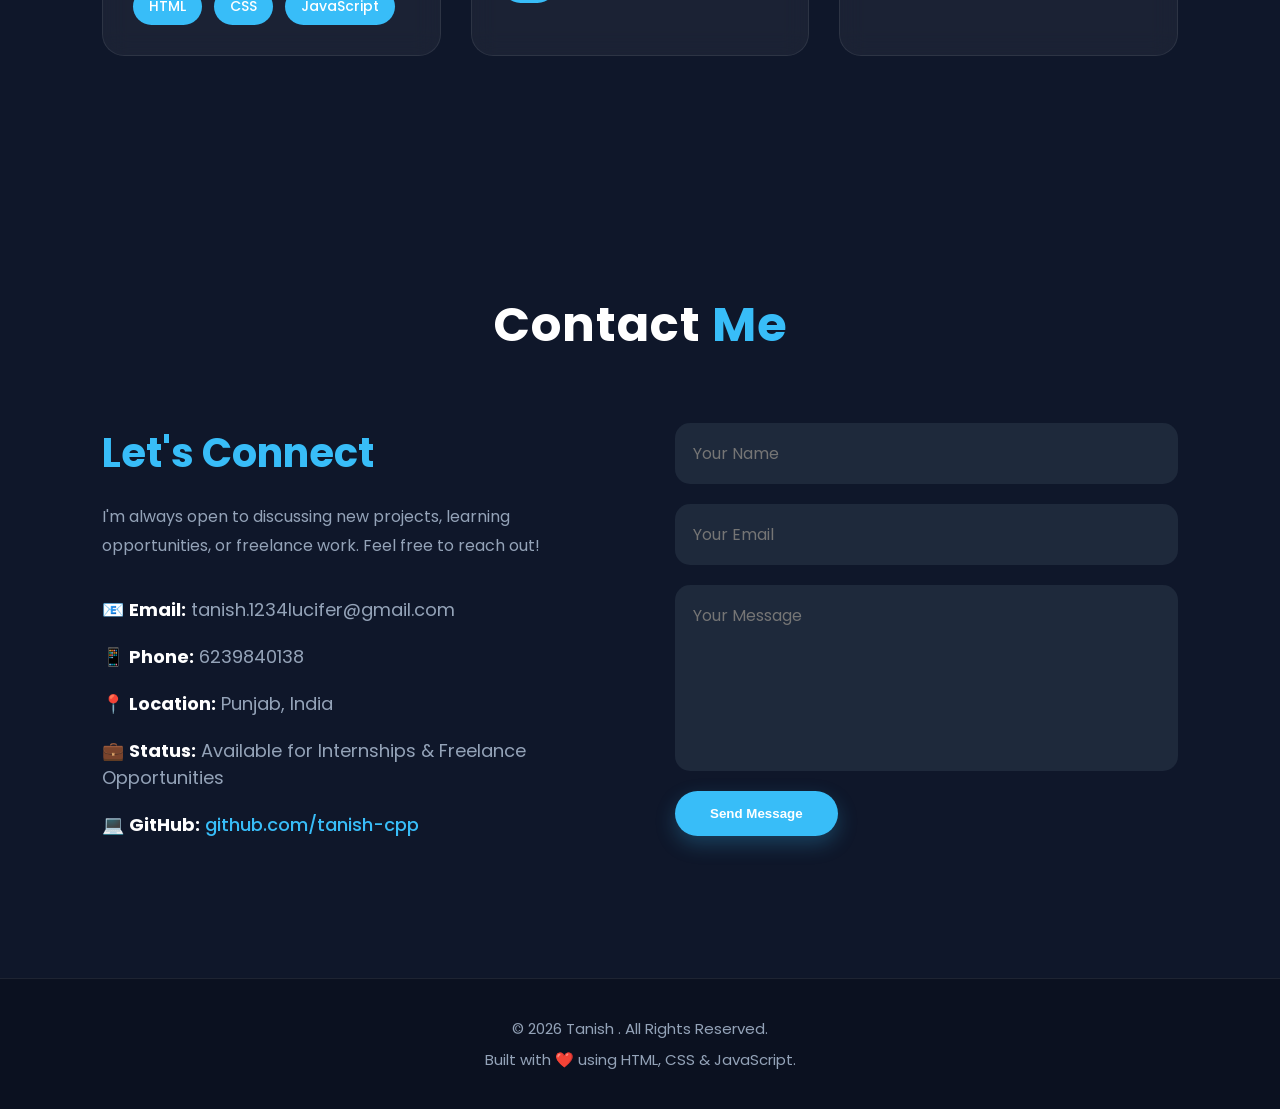
==== commit 68ac680e: "Connect contact form with Web3Forms" ====
--- a/index.html
+++ b/index.html
@@ -383,32 +383,40 @@
 
 
         </div>
-
-        <form class="contact-form">
-
-            <input
-                type="text"
-                placeholder="Your Name"
-                required
-            >
-
-            <input
-                type="email"
-                placeholder="Your Email"
-                required
-            >
-
-            <textarea
-                rows="6"
-                placeholder="Your Message"
-                required
-            ></textarea>
-
-            <button type="submit" class="btn">
-                Send Message
-            </button>
-
-        </form>
+<form class="contact-form" action="https://api.web3forms.com/submit" method="POST">
+
+    <input
+        type="hidden"
+        name="access_key"
+        value="473320b6-0f79-4aef-a9f6-f1531b32148d"
+    >
+
+    <input
+        type="text"
+        name="name"
+        placeholder="Your Name"
+        required
+    >
+
+    <input
+        type="email"
+        name="email"
+        placeholder="Your Email"
+        required
+    >
+
+    <textarea
+        name="message"
+        rows="6"
+        placeholder="Your Message"
+        required
+    ></textarea>
+
+    <button type="submit" class="btn">
+        Send Message
+    </button>
+
+</form>
 
     </div>
 
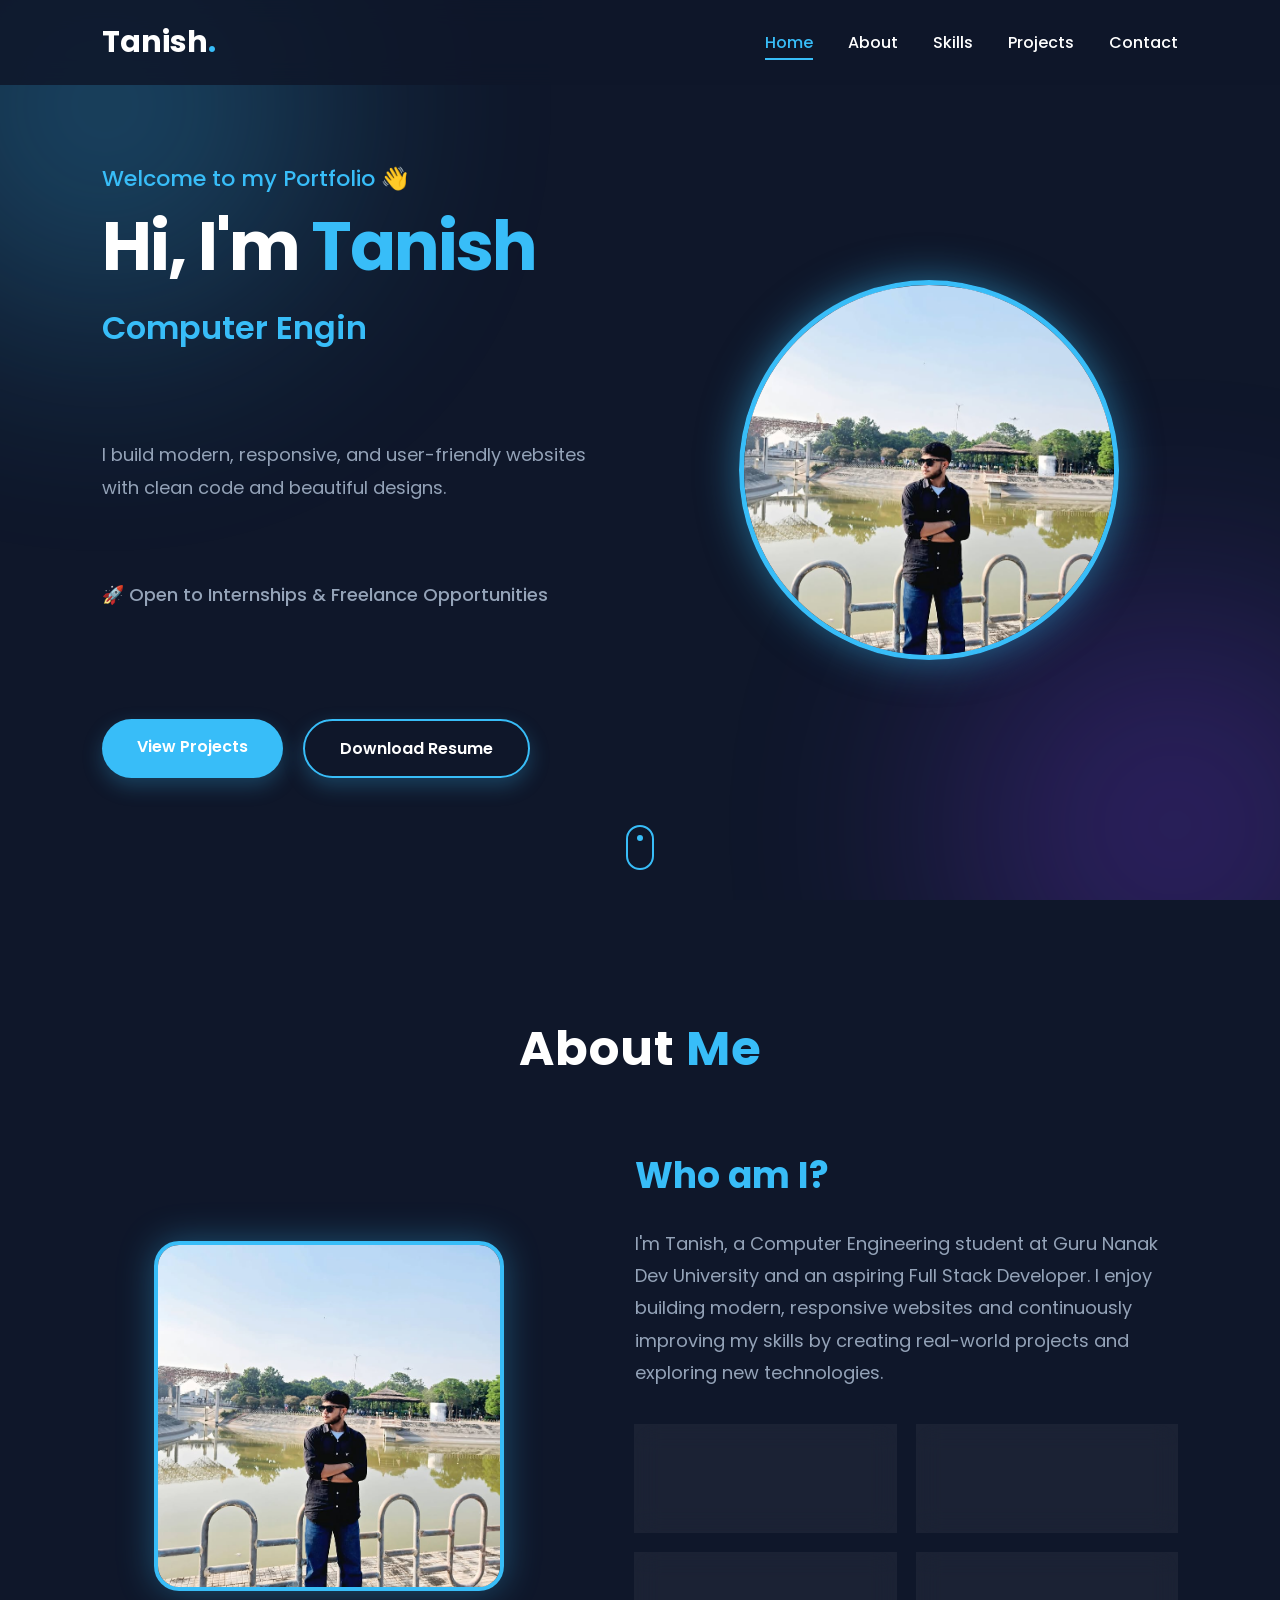
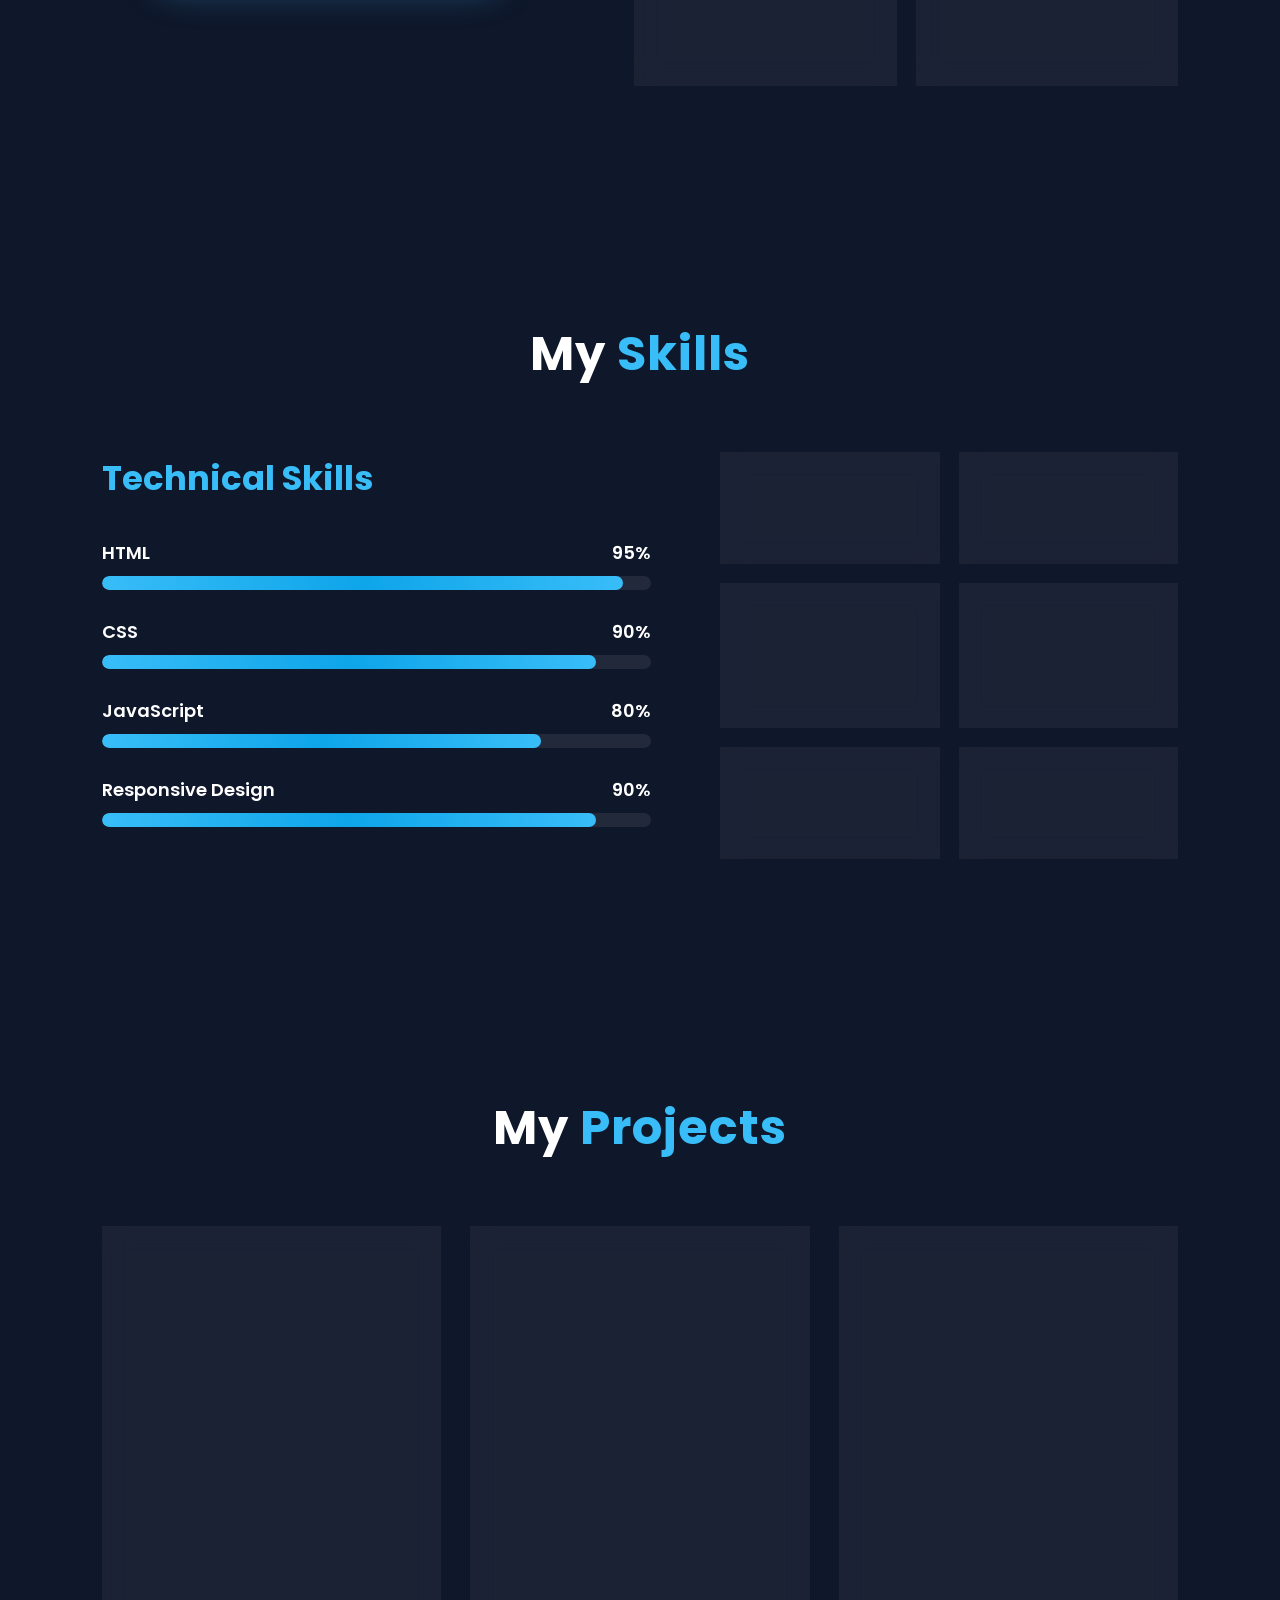
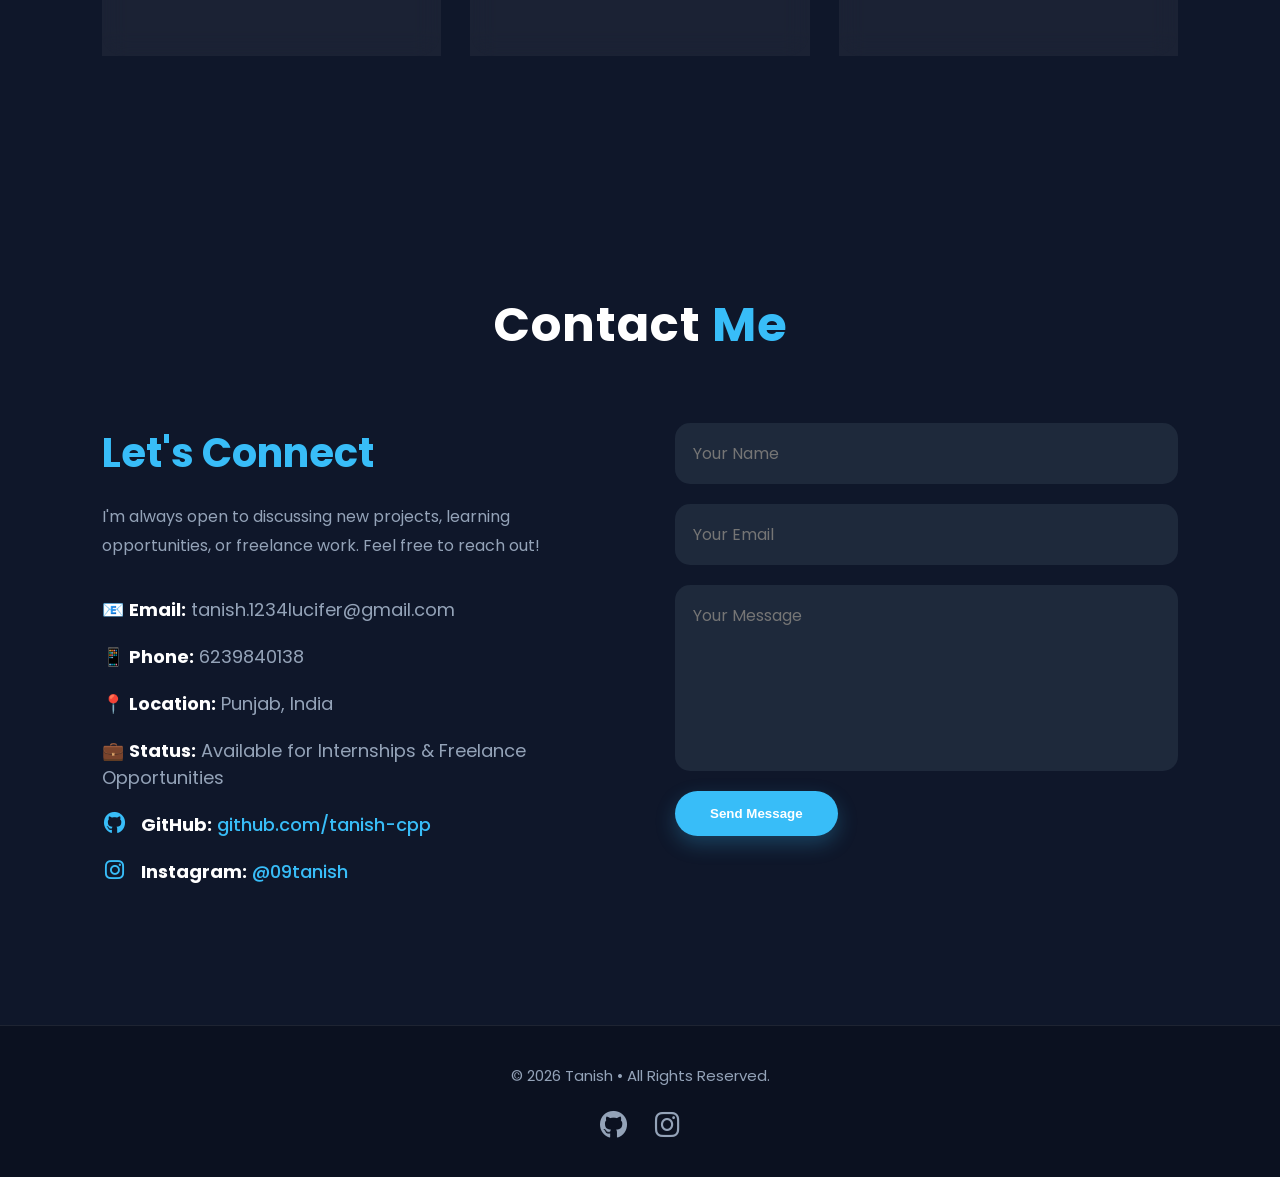
==== commit 202eb6d2: "Improve contact section and add custom thank you page" ====
--- a/index.html
+++ b/index.html
@@ -19,6 +19,7 @@
 
     <!-- Favicon -->
     <link rel="icon" type="image/png" href="favicon.png">
+    <link rel="stylesheet" href="https://cdnjs.cloudflare.com/ajax/libs/font-awesome/6.7.2/css/all.min.css">
 
     <!-- Google Fonts -->
     <link rel="preconnect" href="https://fonts.googleapis.com">
@@ -374,9 +375,17 @@
 </div>
 
 <div class="contact-item">
-    💻 <strong>GitHub:</strong>
+    <i class="fab fa-github"></i>
+    <strong>GitHub:</strong>
     <a href="https://github.com/tanish-cpp" target="_blank">
         github.com/tanish-cpp
+    </a>
+</div>
+<div class="contact-item">
+    <i class="fab fa-instagram"></i>
+    <strong>Instagram:</strong>
+    <a href="https://instagram.com/09tanish" target="_blank">
+        @09tanish
     </a>
 </div>
 
@@ -390,6 +399,9 @@
         name="access_key"
         value="473320b6-0f79-4aef-a9f6-f1531b32148d"
     >
+    <input type="hidden" name="subject" value="New Portfolio Message from Tanish">
+
+<input type="hidden" name="redirect" value="https://tanish-cpp.github.io/tanish-portfolio/thankyou.html">
 
     <input
         type="text"
@@ -425,11 +437,21 @@
 <!-- =========================
      FOOTER
 ========================= -->
- <footer class="footer">
-
-    <p>© 2026 Tanish . All Rights Reserved.</p>
-
-    <p>Built with ❤️ using HTML, CSS & JavaScript.</p>
+<footer class="footer">
+
+    <p>© 2026 Tanish • All Rights Reserved.</p>
+
+    <div class="footer-socials">
+
+        <a href="https://github.com/tanish-cpp" target="_blank" aria-label="GitHub">
+            <i class="fab fa-github"></i>
+        </a>
+
+        <a href="https://instagram.com/09tanish" target="_blank" aria-label="Instagram">
+            <i class="fab fa-instagram"></i>
+        </a>
+
+    </div>
 
 </footer>
 <!-- JavaScript -->
--- a/style.css
+++ b/style.css
@@ -1332,4 +1332,48 @@
 
     }
 
+}
+.footer-socials{
+
+    margin-top:18px;
+
+    display:flex;
+
+    justify-content:center;
+
+    align-items:center;
+
+    gap:28px;
+
+}
+
+.footer-socials a{
+
+    color:#94a3b8;
+
+    font-size:28px;
+
+    transition:all .3s ease;
+
+}
+
+.footer-socials a:hover{
+
+    color:#38bdf8;
+
+    transform:translateY(-5px) scale(1.15);
+
+}
+.contact-item i{
+
+    color:#38bdf8;
+
+    font-size:22px;
+
+    margin-right:10px;
+
+    width:24px;
+
+    text-align:center;
+
 }
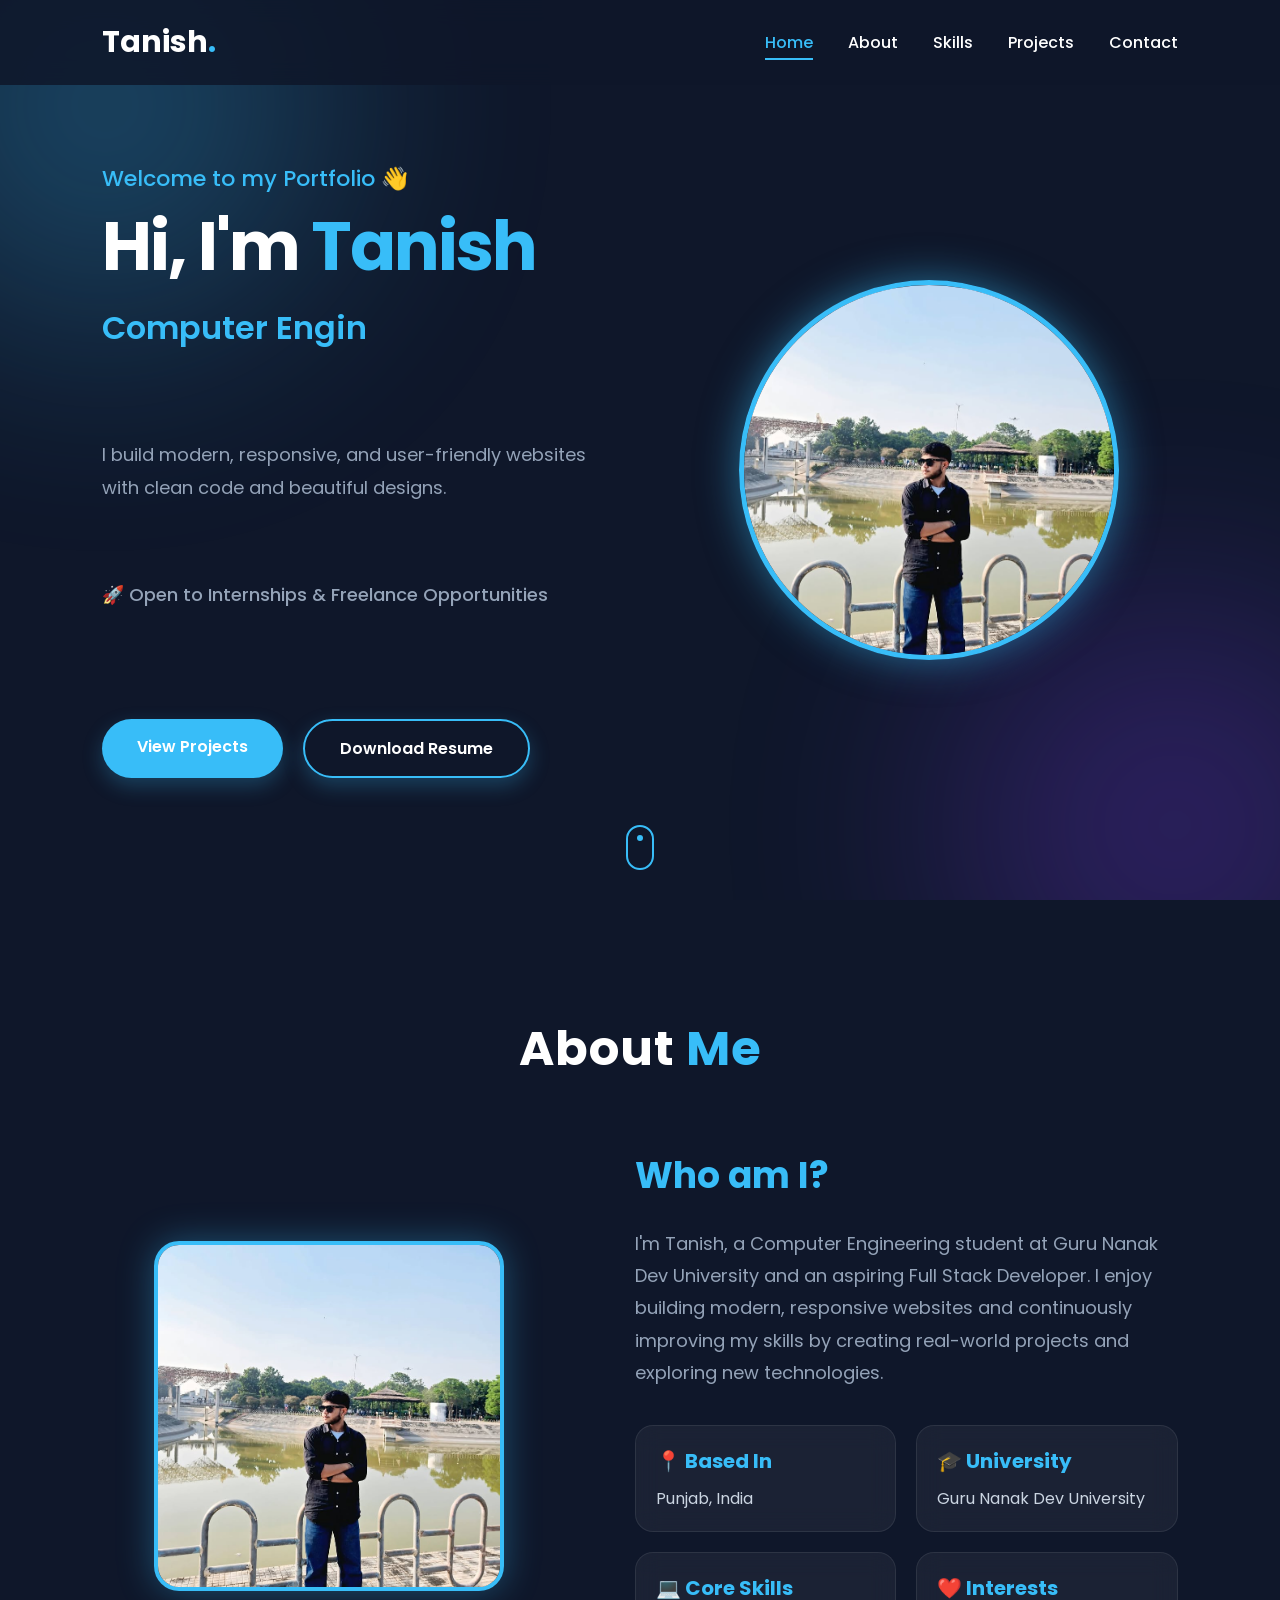
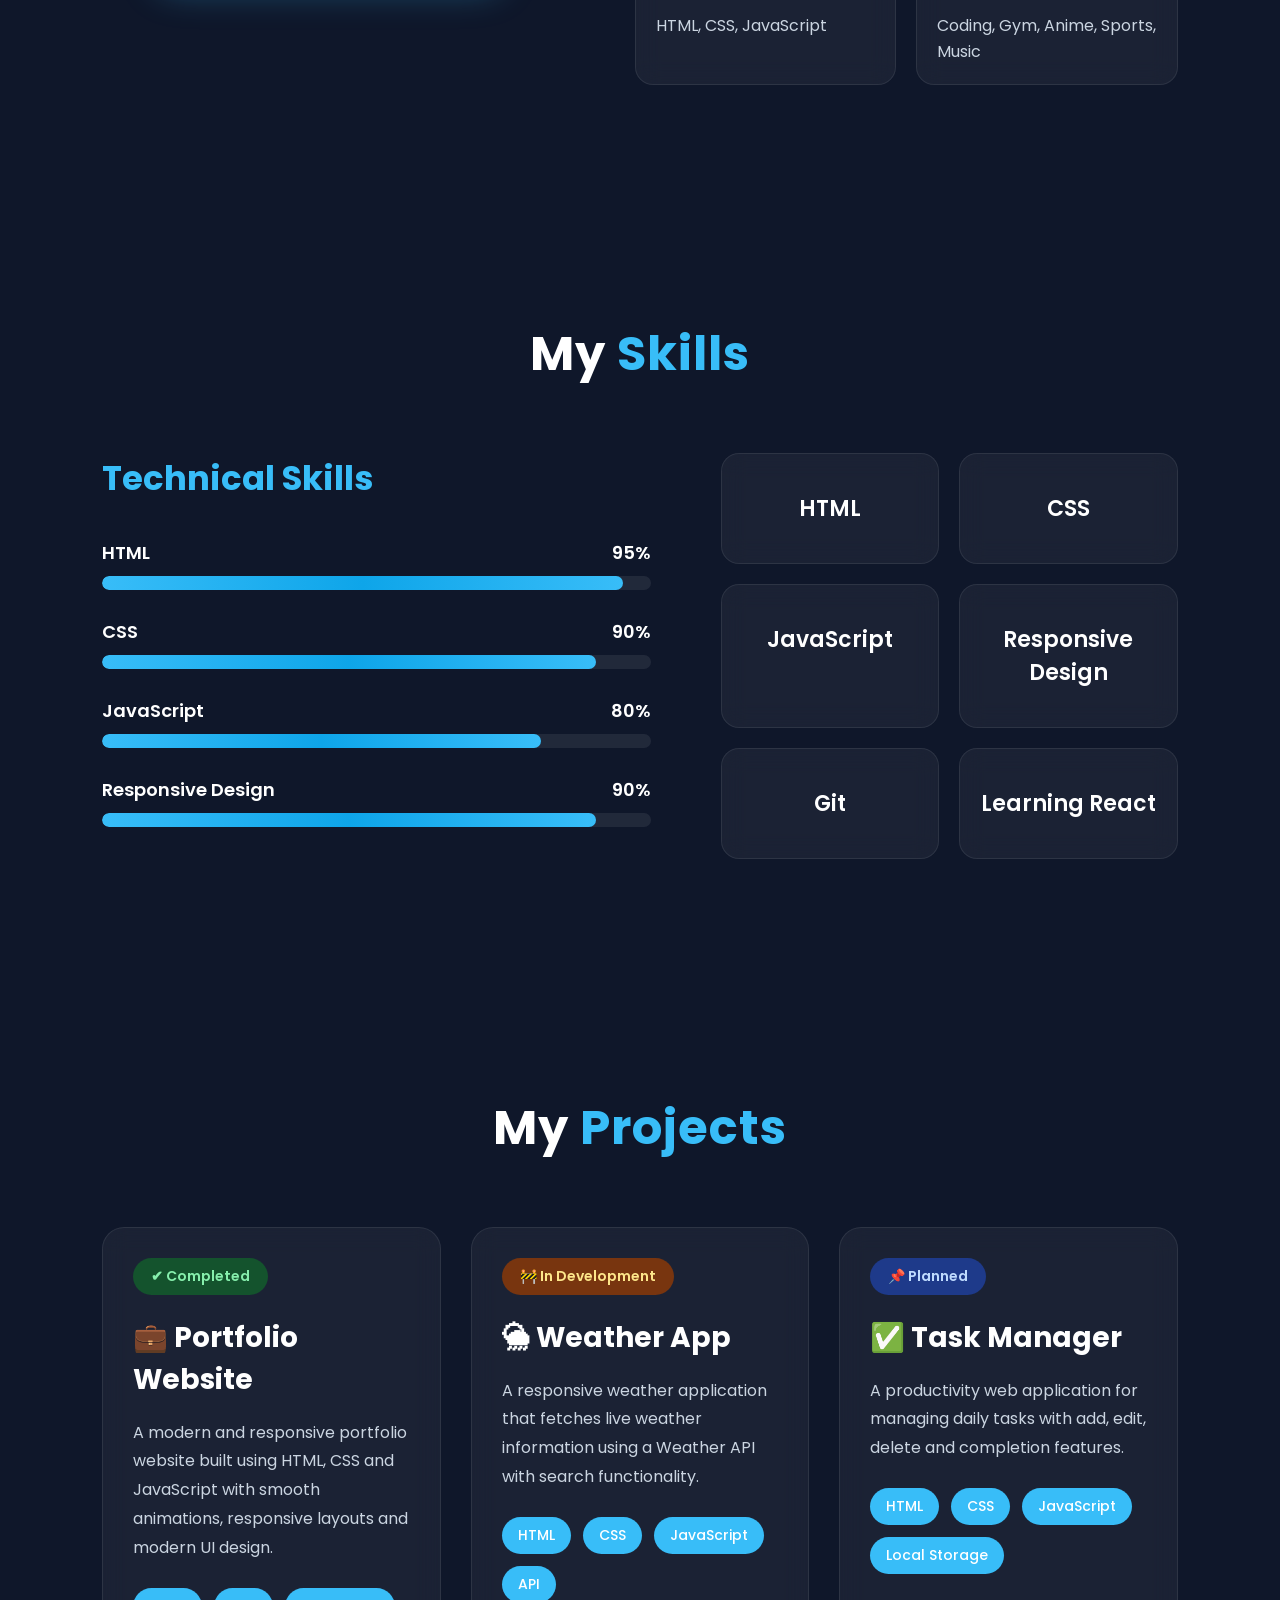
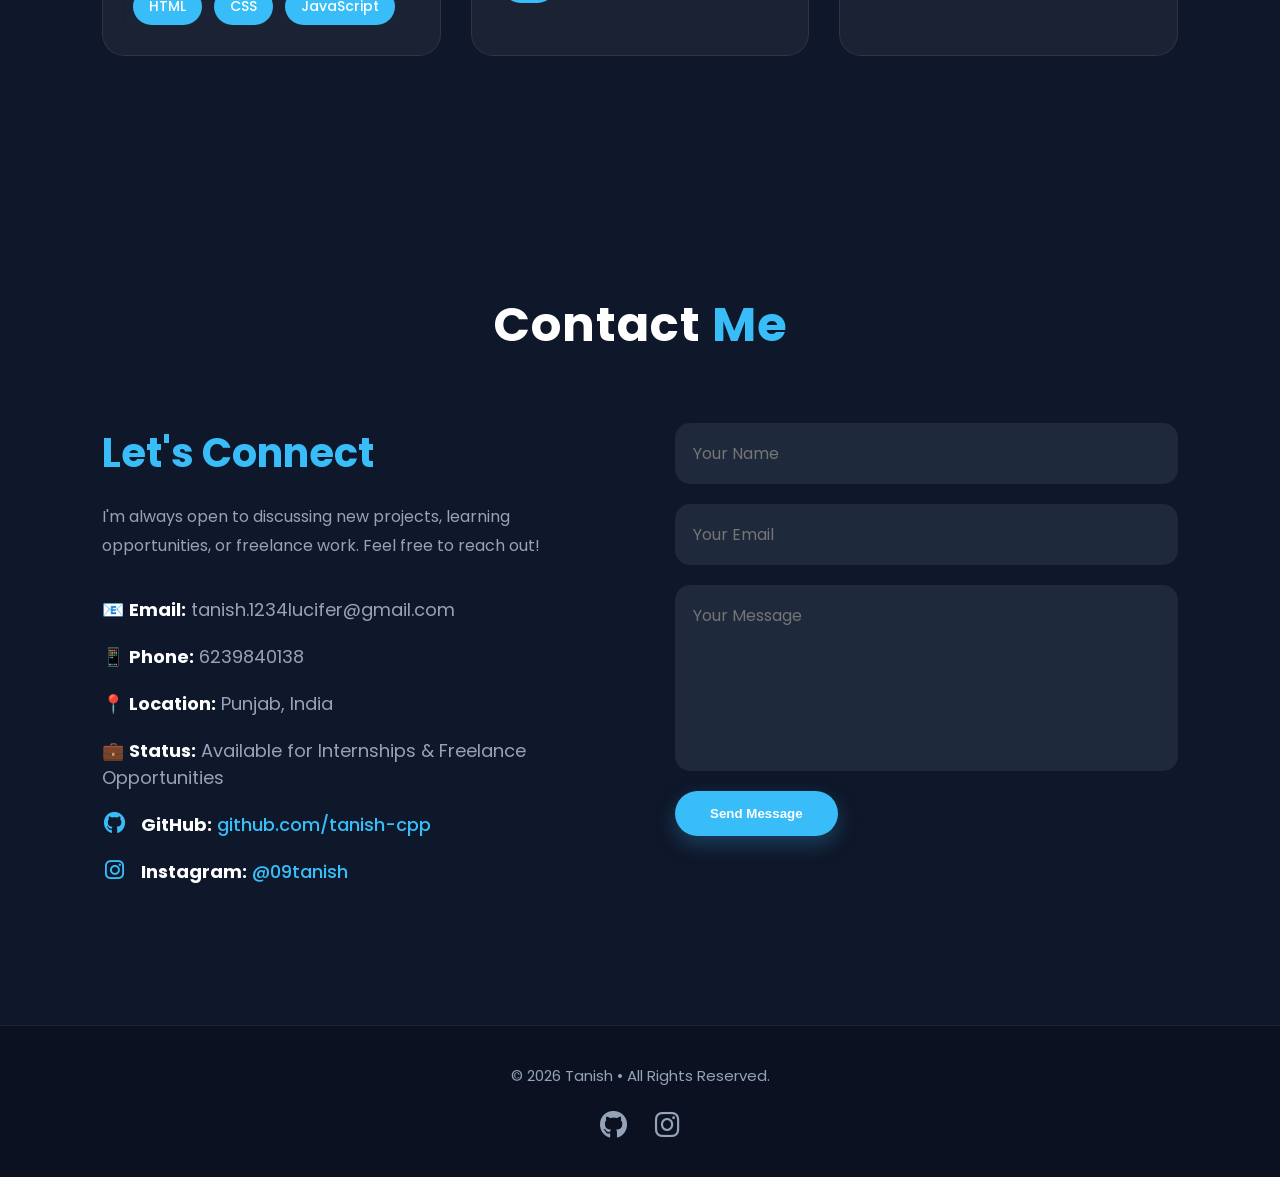
==== commit c8b188d0: "Add resume to portfolio" ====
--- a/index.html
+++ b/index.html
@@ -88,7 +88,9 @@
 
             <a href="#projects" class="btn">View Projects</a>
 
-            <a href="#" class="btn btn-outline">Download Resume</a>
+            <a href="Tanish_Resume.pdf" class="btn btn-outline" download>
+    Download Resume
+</a>
 
         </div>
 
